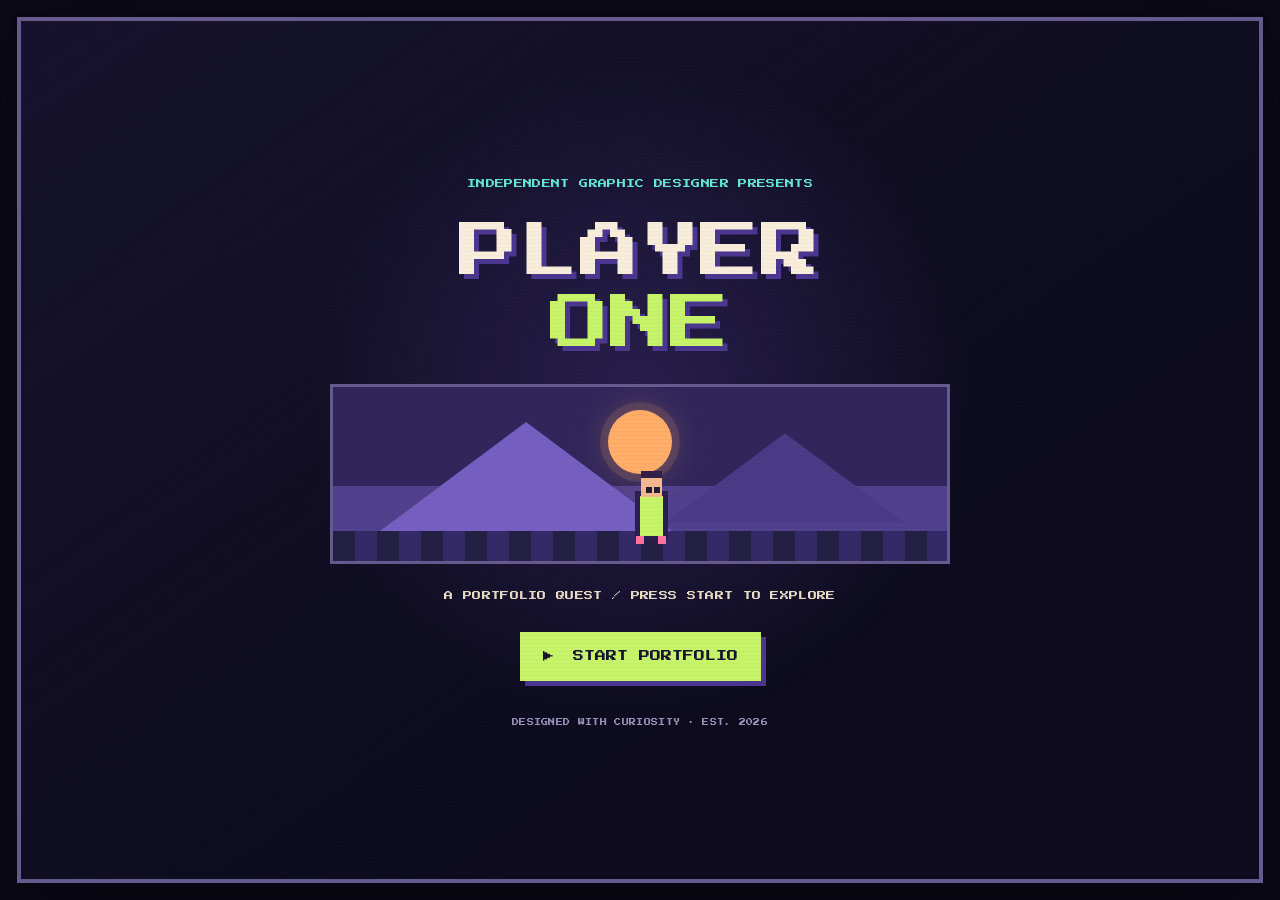
==== index.html @ f364c27c "Add files via upload" ====
<!DOCTYPE html>
<html lang="en">
<head>
  <meta charset="UTF-8">
  <meta name="viewport" content="width=device-width, initial-scale=1.0">
  <meta name="description" content="A graphic design portfolio presented as a playful retro desktop and game library.">
  <meta name="theme-color" content="#17132e">
  <title>PLAYER ONE — Graphic Design Portfolio</title>
  <link rel="preconnect" href="https://fonts.googleapis.com">
  <link rel="preconnect" href="https://fonts.gstatic.com" crossorigin>
  <link href="https://fonts.googleapis.com/css2?family=Press+Start+2P&family=VT323&display=swap" rel="stylesheet">
  <link rel="stylesheet" href="styles.css">
  <script src="projects.js" defer></script>
  <script src="app.js" defer></script>
</head>
<body>
  <div class="scanlines" aria-hidden="true"></div>
  <main class="screen-frame">
    <section class="boot-screen" id="bootScreen" aria-label="Portfolio welcome screen">
      <div class="boot-panel">
        <p class="boot-kicker">INDEPENDENT GRAPHIC DESIGNER PRESENTS</p>
        <div class="boot-logo" aria-label="Player One">PLAYER<span>ONE</span></div>
        <div class="boot-pixel-art" aria-hidden="true">
          <div class="pixel-sun"></div><div class="pixel-mountain mountain-one"></div>
          <div class="pixel-mountain mountain-two"></div><div class="pixel-ground"></div>
          <div class="pixel-character"><i></i><b></b></div>
        </div>
        <p class="boot-message">A PORTFOLIO QUEST / PRESS START TO EXPLORE</p>
        <button class="start-button" id="startButton" type="button"><span>▶</span> START PORTFOLIO</button>
        <p class="boot-footer">DESIGNED WITH CURIOSITY · EST. 2026</p>
      </div>
    </section>

    <section class="desktop hidden" id="desktop" aria-label="Interactive portfolio desktop">
      <header class="topbar">
        <div class="topbar-brand"><span class="brand-pixel">▣</span> PIXEL DESKTOP <span class="version">v1.0</span></div>
        <div class="topbar-center">GRAPHIC DESIGNER / PORTUGAL</div>
        <div class="topbar-right"><span class="online-dot"></span> SYSTEM ONLINE <span id="topClock">00:00</span></div>
      </header>

      <div class="desktop-wallpaper">
        <div class="wallpaper-grid" aria-hidden="true"></div>
        <div class="wallpaper-orbit orbit-one" aria-hidden="true"></div>
        <div class="wallpaper-orbit orbit-two" aria-hidden="true"></div>
        <div class="desktop-note">
          <span class="note-label">WELCOME, PLAYER 01</span>
          <strong>Make something<br>worth looking at.</strong>
          <small>CLICK AN ICON TO OPEN A FOLDER</small>
        </div>

        <div class="desktop-icons" aria-label="Desktop shortcuts">
          <button class="desktop-icon" data-open="projects" type="button">
            <span class="desktop-icon-art folder-art"><i></i></span><span>MY PROJECTS</span>
          </button>
          <button class="desktop-icon" data-open="about" type="button">
            <span class="desktop-icon-art avatar-art"><i>01</i></span><span>ABOUT ME</span>
          </button>
          <button class="desktop-icon" data-open="skills" type="button">
            <span class="desktop-icon-art inventory-art"><i>✦</i></span><span>SKILL TREE</span>
          </button>
          <button class="desktop-icon" data-open="contact" type="button">
            <span class="desktop-icon-art mail-art"><i>✉</i></span><span>CONTACT.EXE</span>
          </button>
          <button class="desktop-icon recycle-icon" data-open="credits" type="button">
            <span class="desktop-icon-art recycle-art"><i>↻</i></span><span>READ_ME.TXT</span>
          </button>
        </div>

        <div class="window-layer" id="windowLayer" aria-live="polite"></div>

        <aside class="desktop-hint"><span class="hint-key">TIP</span> OPEN A FOLDER OR GAME TO EXPLORE THE PORTFOLIO</aside>
      </div>

      <footer class="taskbar">
        <button class="start-menu-button" id="startMenuButton" type="button"><span class="start-glyph">▦</span> START</button>
        <div class="taskbar-apps" id="taskbarApps" aria-label="Open windows"></div>
        <div class="taskbar-tray"><span class="tray-signal">▮▮▮</span><span id="taskClock">00:00</span></div>
      </footer>

      <div class="start-menu hidden" id="startMenu">
        <div class="start-menu-head"><span class="mini-start-glyph">▦</span><div><strong>PLAYER ONE</strong><small>PORTFOLIO SYSTEM</small></div></div>
        <button data-open="projects" type="button"><span>▣</span> PROJECT LIBRARY</button>
        <button data-open="about" type="button"><span>◉</span> ABOUT THE PLAYER</button>
        <button data-open="skills" type="button"><span>✦</span> SKILL TREE</button>
        <button data-open="contact" type="button"><span>✉</span> SEND A MESSAGE</button>
        <div class="start-menu-foot">PIXEL DESKTOP / BUILD 1996–2026</div>
      </div>
    </section>
  </main>
</body>
</html>
---- styles.css ----
/* PIXEL DESKTOP — edit the palette here to customise the whole site */
:root {
  --night: #17132e;
  --night-2: #211c43;
  --panel: #f7edda;
  --panel-2: #e8dcc4;
  --ink: #211d35;
  --purple: #7c5ce0;
  --purple-dark: #4b378f;
  --cyan: #65e6d3;
  --lime: #c6f36a;
  --pink: #ff729e;
  --orange: #ffad68;
  --line: #30294f;
  --pixel: "Press Start 2P", "Courier New", monospace;
  --terminal: "VT323", "Courier New", monospace;
}
* { box-sizing: border-box; }
html, body { min-height: 100%; margin: 0; }
body {
  background: #0c0a18; color: var(--panel); font-family: var(--terminal);
  overflow: hidden; letter-spacing: .02em;
}
button, a { font: inherit; }
button { cursor: pointer; }
.hidden { display: none !important; }
.scanlines {
  pointer-events: none; position: fixed; inset: 0; z-index: 1000; opacity: .12;
  background: repeating-linear-gradient(to bottom, transparent 0 3px, rgba(0,0,0,.28) 4px);
}
.screen-frame {
  width: min(1500px, calc(100vw - 34px)); height: min(900px, calc(100vh - 34px));
  min-height: 560px; margin: 17px auto; border: 4px solid #665b8e;
  box-shadow: 0 0 0 4px #090714, 0 22px 80px rgba(0,0,0,.55);
  position: relative; overflow: hidden; background: var(--night);
}
.boot-screen {
  position: absolute; inset: 0; z-index: 30; display: grid; place-items: center;
  background:
    radial-gradient(circle at 50% 43%, rgba(124,92,224,.22), transparent 42%),
    linear-gradient(145deg, #17132e, #0d0b1d 70%);
  padding: 24px;
}
.boot-panel { width: min(620px, 100%); text-align: center; }
.boot-kicker, .boot-message, .boot-footer, .topbar, .note-label, .desktop-note small,
.desktop-icon > span:last-child, .desktop-hint, .taskbar, .start-menu, .window-title,
.window-status, .section-kicker, .game-label, .project-meta, .case-label, .case-footer,
.about-stat-label, .skill-tag, .contact-details, .button-pixel, .empty-media-label {
  font-family: var(--pixel);
}
.boot-kicker { color: var(--cyan); font-size: 9px; line-height: 1.8; letter-spacing: .04em; }
.boot-logo { font-family: var(--pixel); font-size: clamp(29px, 6vw, 60px); line-height: 1.2; color: var(--panel); text-shadow: 5px 5px 0 var(--purple-dark); margin: 24px 0 18px; }
.boot-logo span { color: var(--lime); display: block; }
.boot-pixel-art { height: 180px; position: relative; overflow: hidden; border: 3px solid #665b8e; background: linear-gradient(#30265b 0 57%, #51418d 57% 100%); margin: 24px 0; image-rendering: pixelated; }
.pixel-sun { position: absolute; width: 64px; height: 64px; background: var(--orange); border-radius: 50%; left: calc(50% - 32px); top: 23px; box-shadow: 0 0 0 8px rgba(255,173,104,.13), 0 0 35px rgba(255,173,104,.3); }
.pixel-mountain { position: absolute; bottom: 27px; width: 0; height: 0; border-left: 150px solid transparent; border-right: 150px solid transparent; border-bottom: 112px solid #7560c2; }
.mountain-one { left: 7%; }.mountain-two { right: 2%; border-bottom-color: #493b85; transform: scale(.8); }
.pixel-ground { position: absolute; bottom: 0; height: 30px; width: 100%; background: repeating-linear-gradient(90deg,#242044 0 22px,#342a68 22px 44px); }
.pixel-character { position: absolute; bottom: 25px; left: 50%; width: 23px; height: 40px; background: var(--lime); box-shadow: 0 0 0 5px #29204e; }
.pixel-character:before { content:""; position:absolute; width:21px;height:19px;top:-18px;left:1px;background:#f4b78e; box-shadow: 0 -7px 0 #302044; }
.pixel-character i { position:absolute; width:8px;height:8px;left:-4px;bottom:-8px;background:#ff729e;box-shadow:22px 0 #ff729e; }
.pixel-character b { position:absolute; width:6px;height:6px;left:6px;top:-9px;background:#211d35;box-shadow:8px 0 #211d35; }
.boot-message { font-size: 9px; line-height: 1.8; color: var(--panel-2); }
.start-button {
  margin: 19px 0 15px; border: 3px solid var(--lime); background: var(--lime); color: var(--night);
  padding: 16px 20px; font: 11px var(--pixel); box-shadow: 5px 5px 0 var(--purple-dark);
  transition: transform .12s, box-shadow .12s;
}
.start-button:hover { transform: translate(3px,3px); box-shadow: 2px 2px 0 var(--purple-dark); }
.start-button span { margin-right: 8px; }
.boot-footer { color: #9a91bb; font-size: 7px; margin-top: 23px; }

/* Desktop */
.desktop { position: absolute; inset: 0; display: flex; flex-direction: column; background: var(--night); }
.topbar {
  height: 37px; flex: 0 0 37px; display: flex; align-items: center; justify-content: space-between;
  gap: 14px; padding: 0 13px; background: var(--panel); color: var(--ink);
  border-bottom: 3px solid #c6b998; font-size: 8px; z-index: 3;
}
.topbar-brand { display:flex;align-items:center;gap:8px;white-space:nowrap; }
.brand-pixel { color: var(--purple); font-size: 14px; }
.version { color: #8d8069; }
.topbar-center { color: #796e5b; font-size: 7px; text-align:center; }
.topbar-right { display:flex;align-items:center;gap:9px;white-space:nowrap; }
.online-dot { width:7px;height:7px;background:#5caa58;box-shadow:0 0 0 3px #d9e8bd;border-radius:50%; }
.desktop-wallpaper {
  flex: 1; position: relative; overflow: hidden;
  background:
    radial-gradient(ellipse at 78% 20%, rgba(255,114,158,.18), transparent 25%),
    radial-gradient(ellipse at 73% 75%, rgba(101,230,211,.14), transparent 29%),
    linear-gradient(135deg, #24204d 0%, #17132e 55%, #17112a 100%);
}
.wallpaper-grid { position:absolute;inset:0;opacity:.15;background-image:linear-gradient(rgba(160,143,255,.25) 1px,transparent 1px),linear-gradient(90deg,rgba(160,143,255,.25) 1px,transparent 1px);background-size:38px 38px;mask-image:linear-gradient(to bottom,transparent,#000 40%,#000); }
.wallpaper-orbit { position:absolute;border:1px solid rgba(101,230,211,.17);border-radius:50%;transform:rotate(-28deg);pointer-events:none; }
.orbit-one { width:660px;height:260px;right:-150px;top:90px; }.orbit-two { width:840px;height:330px;right:-200px;top:50px;border-color:rgba(255,114,158,.14); }
.desktop-note { position:absolute;right:5%;top:8%;text-align:right;display:flex;flex-direction:column;align-items:flex-end;gap:13px;pointer-events:none; }
.note-label { color:var(--lime);font-size:8px;letter-spacing:.04em; }
.desktop-note strong { font:clamp(20px,3vw,37px)/1.23 var(--pixel);color:#fff6e6;text-shadow:4px 4px 0 #4b378f; }
.desktop-note small { color:#988dbd;font-size:7px; }
.desktop-icons { position:absolute;left:27px;top:28px;display:grid;grid-template-columns:100px 100px;gap:22px 18px;z-index:1; }
.desktop-icon { display:flex;flex-direction:column;align-items:center;gap:9px;width:100px;border:0;background:transparent;color:#fff4df;padding:7px 4px;text-shadow:2px 2px 0 #100d22; }
.desktop-icon:hover .desktop-icon-art, .desktop-icon:focus-visible .desktop-icon-art { transform:translateY(-4px);filter:brightness(1.2); }
.desktop-icon > span:last-child { font-size:7px;line-height:1.6;text-align:center; }
.desktop-icon-art { width:53px;height:46px;position:relative;display:grid;place-items:center;transition:transform .15s,filter .15s;filter:drop-shadow(3px 4px 0 rgba(0,0,0,.25)); }
.folder-art { background:var(--orange);clip-path:polygon(0 17%,39% 17%,48% 29%,100% 29%,100% 100%,0 100%);border:0; }
.folder-art:after { content:"";position:absolute;inset:14px 5px 5px;background:#ffd18f;clip-path:polygon(0 0,100% 0,90% 100%,0 100%); }
.avatar-art { border:4px solid var(--cyan);background:#3f3478;box-shadow:inset 0 0 0 4px #211d49; }
.avatar-art:before { content:"";position:absolute;width:17px;height:17px;top:4px;left:14px;background:#f2b58d;box-shadow:0 -6px 0 #17132e; }
.avatar-art:after { content:"";position:absolute;width:27px;height:12px;bottom:2px;left:9px;background:var(--pink); }
.avatar-art i { position:relative;z-index:2;font:7px var(--pixel);color:white;margin-top:33px;font-style:normal; }
.inventory-art { background:#5b4a9d;border:3px solid #a99af2;box-shadow:inset 0 0 0 3px #30255f; }
.inventory-art i { font:24px Arial;color:var(--lime);font-style:normal; }
.mail-art { background:#e9d9b8;border:3px solid #fff0d1;color:#3c315d; }
.mail-art i { font:30px Arial;font-style:normal; }
.recycle-art { border:3px dashed #8f83b4;border-radius:50%;color:#b9afd7; }
.recycle-art i { font:28px Arial;font-style:normal; }
.window-layer { position:absolute;inset:0;pointer-events:none;z-index:4; }
.app-window { pointer-events:auto;position:absolute;left:50%;top:50%;transform:translate(-50%,-50%);width:min(780px,calc(100% - 42px));max-height:calc(100% - 42px);display:flex;flex-direction:column;background:var(--panel);color:var(--ink);border:3px solid #fff7e8;box-shadow:8px 8px 0 rgba(0,0,0,.38),0 0 0 2px #6a5d8f; }
.app-window.small-window { width:min(560px,calc(100% - 42px)); }
.app-window.maximized { inset:10px;left:10px;top:10px;transform:none;width:auto;max-height:none; }
.window-titlebar { min-height:38px;padding:6px 9px;display:flex;align-items:center;justify-content:space-between;gap:10px;background:var(--purple);color:#fff;cursor:grab;border-bottom:3px solid var(--purple-dark);user-select:none; }
.window-titlebar:active { cursor:grabbing; }
.window-title { font-size:8px;line-height:1.5;overflow:hidden;text-overflow:ellipsis;white-space:nowrap; }
.window-controls { display:flex;gap:5px;flex-shrink:0; }
.window-controls button { width:23px;height:21px;border:2px solid #fff0de;background:#e9d9b8;color:#2c244d;font:13px var(--pixel);line-height:1;padding:0;box-shadow:2px 2px 0 var(--purple-dark); }
.window-controls button:hover { background:var(--lime); }
.window-content { padding:22px;overflow:auto;overscroll-behavior:contain; }
.window-status { display:flex;justify-content:space-between;gap:10px;padding:7px 10px;background:var(--panel-2);border-top:2px solid #c9bda5;color:#786d59;font-size:6px; }
.window-status span:last-child { text-align:right; }
.taskbar { height:45px;flex:0 0 45px;background:#d8cbb2;color:var(--ink);border-top:3px solid #fff1d7;display:flex;align-items:center;gap:9px;padding:5px 8px;z-index:6;font-size:7px; }
.start-menu-button { height:30px;padding:0 11px;border:2px solid #fff6e7;background:var(--purple);color:#fff;font:8px var(--pixel);box-shadow:2px 2px 0 #6b5a92; }
.start-menu-button:hover { background:var(--purple-dark); }
.start-glyph { font-size:13px;margin-right:5px;vertical-align:-1px; }
.taskbar-apps { display:flex;align-items:center;gap:5px;flex:1;overflow-x:auto; }
.taskbar-app { max-width:160px;overflow:hidden;text-overflow:ellipsis;white-space:nowrap;height:29px;padding:0 9px;border:2px solid #b6a98e;background:#eee3ce;color:#41395c;font:7px var(--pixel); }
.taskbar-app.active { background:#fff8e9;border-color:#7c6ca2;box-shadow:inset 1px 1px #fff; }
.taskbar-tray { display:flex;gap:10px;align-items:center;padding:0 8px;white-space:nowrap;border-left:2px solid #b6a98e;height:28px; }
.tray-signal { color:#6a5b91;letter-spacing:-2px; }
.start-menu { position:absolute;z-index:10;bottom:48px;left:8px;width:265px;background:var(--panel);color:var(--ink);border:3px solid #fff6e7;box-shadow:6px 6px 0 rgba(0,0,0,.35);padding:10px;font-size:7px; }
.start-menu-head { display:flex;gap:10px;align-items:center;padding:10px;background:var(--night-2);color:white;margin-bottom:8px; }
.mini-start-glyph { color:var(--lime);font-size:23px; }
.start-menu-head strong,.start-menu-head small { display:block;font:8px var(--pixel);line-height:1.8; }
.start-menu-head small { font-size:6px;color:#bcb2dc; }
.start-menu button { display:block;width:100%;text-align:left;padding:10px;border:0;background:transparent;color:var(--ink);font:7px var(--pixel); }
.start-menu button span { display:inline-block;width:25px;color:var(--purple);font-size:13px; }
.start-menu button:hover { background:#e6dcc8; }
.start-menu-foot { border-top:1px solid #c8bda5;margin-top:8px;padding:10px 3px 2px;color:#8b806a;font-size:6px; }
.desktop-hint { position:absolute;bottom:15px;right:20px;color:#a29aba;font-size:6px;z-index:1; }
.hint-key { display:inline-block;background:var(--lime);color:var(--night);padding:5px;margin-right:6px; }

/* Project library / game selection */
.section-kicker { font-size:7px;color:#7b6a9d;letter-spacing:.08em;margin:0 0 12px; }
.window-heading { display:flex;align-items:end;justify-content:space-between;gap:20px;margin-bottom:19px; }
.window-heading h2 { font:clamp(18px,3vw,27px)/1.3 var(--pixel);letter-spacing:-.06em;margin:0;color:#292143; }
.window-heading p { max-width:230px;font:20px/1.05 var(--terminal);color:#796e5d;margin:0;text-align:right; }
.library-toolbar { display:flex;align-items:center;justify-content:space-between;gap:12px;background:#e8dec9;border:2px solid #cbbfa7;padding:8px 10px;margin-bottom:16px;font:7px var(--pixel);color:#6b5f4d; }
.library-toolbar strong { color:#48366f; }
.game-grid { display:grid;grid-template-columns:repeat(2,minmax(0,1fr));gap:15px; }
.game-card { min-width:0;background:#fff8e9;border:2px solid #c7baa0;box-shadow:3px 3px 0 #c5b89e;padding:8px;text-align:left;color:var(--ink);transition:transform .13s,box-shadow .13s; }
.game-card:hover,.game-card:focus-visible { transform:translate(-2px,-2px);box-shadow:5px 5px 0 #a99abf;border-color:var(--purple); }
.game-cover { height:150px;position:relative;overflow:hidden;display:flex;align-items:center;justify-content:center;border:2px solid rgba(33,29,53,.2);image-rendering:pixelated; }
.game-cover:after { content:"";position:absolute;inset:0;background:repeating-linear-gradient(to bottom,transparent 0 5px,rgba(0,0,0,.08) 6px);pointer-events:none; }
.cover-halloween { background:linear-gradient(155deg,#32265b,#693f91 60%,#f28b64);color:#ffe3a7; }
.cover-halloween .cover-title { font:clamp(15px,2.5vw,25px)/1.3 var(--pixel);text-align:center;text-shadow:3px 3px #2b1c4b;z-index:1; }
.cover-halloween .cover-orb { position:absolute;width:95px;height:95px;border-radius:50%;background:#ffbf71;right:12%;top:13%;box-shadow:0 0 0 10px rgba(255,191,113,.15); }
.cover-halloween .cover-ghost { position:absolute;bottom:0;left:12%;width:51px;height:70px;background:#fff4db;border-radius:28px 28px 6px 6px;box-shadow:inset -9px 0 #d4c1e1; }
.cover-halloween .cover-ghost:before { content:"••";position:absolute;top:28px;left:12px;color:#30244c;letter-spacing:5px;font:12px Arial; }
.cover-christmas { background:linear-gradient(135deg,#704237,#2c5949);color:#f9e8c9; }
.cover-christmas .cover-title { font:clamp(14px,2vw,22px)/1.4 var(--pixel);text-align:center;z-index:1;text-shadow:3px 3px #2e211d; }
.cover-christmas .cover-tree { position:absolute;bottom:-16px;right:12%;width:0;height:0;border-left:48px solid transparent;border-right:48px solid transparent;border-bottom:125px solid #174f40;filter:drop-shadow(5px 5px 0 #2b211d); }
.cover-christmas .cover-star { position:absolute;right:calc(12% + 37px);top:21px;color:#f4cf83;font:28px Arial; }
.cover-campaign { background:linear-gradient(125deg,#b7ecdc,#7a82d9 60%,#ffb07a);color:#1c294a; }
.cover-campaign .cover-title { font:clamp(16px,3vw,29px)/.95 var(--pixel);text-align:center;z-index:1;transform:rotate(-5deg);text-shadow:3px 3px rgba(255,255,255,.65); }
.cover-campaign .cover-shape { position:absolute;width:145px;height:145px;border:17px solid #f7edda;border-radius:50%;left:-35px;bottom:-65px; }
.cover-identity { background:linear-gradient(135deg,#1e2237,#56518d);color:#c6f36a; }
.cover-identity .cover-title { font:clamp(35px,6vw,64px)/.9 var(--pixel);z-index:1;text-align:center;letter-spacing:-.12em; }
.cover-identity .cover-grid { position:absolute;inset:15px;border:1px solid rgba(255,255,255,.23);background:linear-gradient(90deg,transparent 49%,rgba(255,255,255,.13) 50%,transparent 51%),linear-gradient(transparent 49%,rgba(255,255,255,.13) 50%,transparent 51%);background-size:28px 28px; }
.game-label { position:absolute;z-index:2;top:8px;left:8px;background:#fff4dd;color:#3a3154;padding:5px 6px;font-size:6px; }
.game-meta { display:flex;justify-content:space-between;gap:8px;padding:9px 2px 3px;align-items:start; }
.game-meta strong { display:block;font:8px/1.7 var(--pixel); }
.game-meta small { display:block;color:#827764;font:17px/1 var(--terminal);margin-top:3px; }
.game-level { color:#8a78b4;font:7px var(--pixel);white-space:nowrap; }
.library-footer { margin-top:15px;border-top:1px solid #d2c5ab;padding-top:10px;display:flex;justify-content:space-between;color:#857963;font:6px var(--pixel); }

/* Case studies */
.case-top { display:grid;grid-template-columns:1.05fr .95fr;gap:18px;margin-bottom:18px; }
.case-cover { min-height:215px;position:relative;display:grid;place-items:center;overflow:hidden;border:2px solid rgba(40,30,70,.3); }
.case-cover img { width:100%;height:100%;object-fit:cover;position:absolute;inset:0; }
.case-cover .case-cover-art { position:relative;z-index:1;font:clamp(17px,3vw,29px)/1.3 var(--pixel);text-align:center;color:var(--panel);text-shadow:3px 3px rgba(0,0,0,.35);padding:20px; }
.case-summary { display:flex;flex-direction:column;justify-content:space-between;gap:16px; }
.case-summary h2 { font:clamp(15px,2.2vw,22px)/1.45 var(--pixel);margin:0;color:#30264d; }
.case-summary p { font:21px/1.15 var(--terminal);margin:0;color:#776c5b; }
.case-facts { display:grid;grid-template-columns:1fr 1fr;gap:10px; }
.case-fact { border-top:2px solid #c9bda5;padding-top:7px; }
.case-label { color:#8c7e67;font-size:6px;display:block;margin-bottom:5px; }
.case-fact strong { font:18px var(--terminal); }
.case-copy-grid { display:grid;grid-template-columns:repeat(2,minmax(0,1fr));gap:14px;margin-top:14px; }
.case-copy { background:#eee4d1;padding:13px;border:1px solid #d8ccb4; }
.case-copy h3 { font:7px var(--pixel);margin:0 0 9px;color:#594779; }
.case-copy p { font:19px/1.16 var(--terminal);margin:0;color:#554e43; }
.case-gallery { margin-top:17px; }
.case-gallery-head { display:flex;align-items:center;justify-content:space-between;margin-bottom:9px; }
.case-gallery-head h3 { font:7px var(--pixel);margin:0;color:#594779; }
.case-gallery-head span { font:6px var(--pixel);color:#9b8c72; }
.gallery-grid { display:grid;grid-template-columns:repeat(2,minmax(0,1fr));gap:10px; }
.gallery-item { min-height:130px;background:#ded4c0;border:2px dashed #b7a98e;display:grid;place-items:center;position:relative;overflow:hidden; }
.gallery-item img { width:100%;height:100%;max-height:260px;object-fit:cover;position:absolute;inset:0; }
.empty-media { text-align:center;padding:16px;color:#80745f; }
.empty-media-icon { font-size:25px;display:block;color:#8b76b5;margin-bottom:8px; }
.empty-media-label { display:block;font-size:6px;line-height:1.8; }
.empty-media small { display:block;font:16px var(--terminal);margin-top:4px; }
.case-footer { display:flex;justify-content:space-between;gap:10px;margin-top:15px;padding-top:9px;border-top:1px solid #d4c8b1;color:#8b7d67;font-size:6px; }
.palette-row { display:flex;gap:6px;margin-top:8px; }
.palette-chip { width:22px;height:22px;border:1px solid rgba(0,0,0,.18); }

/* About, skills, contact */
.about-layout { display:grid;grid-template-columns:1fr 1fr;gap:20px; }
.about-avatar { min-height:230px;display:grid;place-items:center;background:linear-gradient(140deg,#302757,#7962be);border:3px solid #b2a4d7;position:relative;overflow:hidden; }
.avatar-pixel { width:85px;height:110px;background:var(--lime);position:relative;box-shadow:9px 9px 0 #2b204e; }
.avatar-pixel:before { content:"";position:absolute;width:67px;height:57px;top:-54px;left:9px;background:#f1b58f;box-shadow:0 -12px 0 #201831; }
.avatar-pixel:after { content:"";position:absolute;width:25px;height:9px;top:-30px;left:20px;background:#211d35;box-shadow:23px 0 #211d35; }
.about-text h2 { font:14px/1.7 var(--pixel);margin:0 0 10px; }
.about-text p { font:21px/1.15 var(--terminal);color:#6e6353;margin:0 0 12px; }
.about-stats { display:grid;grid-template-columns:repeat(3,1fr);gap:8px;margin-top:16px; }
.about-stat { background:#e9dfcc;padding:10px;text-align:center; }
.about-stat strong { display:block;font:15px var(--pixel);color:var(--purple-dark); }
.about-stat-label { display:block;color:#857963;font-size:5px;line-height:1.7;margin-top:7px; }
.skill-groups { display:grid;grid-template-columns:1fr 1fr;gap:12px; }
.skill-group { border:2px solid #d1c4ab;background:#fff8e9;padding:12px; }
.skill-group h3 { font:7px var(--pixel);margin:0 0 12px;color:#5e4b83; }
.skill-list { display:flex;flex-wrap:wrap;gap:7px; }
.skill-tag { font-size:6px;line-height:1.7;background:#e9e0d0;border:1px solid #d5c8b1;padding:7px; }
.skill-bars { margin-top:10px;display:grid;gap:9px; }
.skill-bar-row { display:grid;grid-template-columns:90px 1fr;gap:9px;align-items:center;font:17px var(--terminal); }
.skill-bar { height:9px;background:#ddd1ba;border:1px solid #c4b69c; }
.skill-bar i { display:block;height:100%;background:var(--purple); }
.contact-panel { display:grid;grid-template-columns:1fr 1fr;gap:18px; }
.contact-big { background:var(--night-2);color:#fff1d9;padding:20px;display:flex;flex-direction:column;justify-content:space-between;min-height:220px; }
.contact-big h2 { font:clamp(17px,3vw,27px)/1.5 var(--pixel);margin:22px 0; }
.contact-big p { color:#bcb0d9;font:20px var(--terminal);margin:0; }
.contact-details { display:grid;gap:10px;font-size:7px; }
.contact-details a,.contact-details span { display:block;padding:12px;border:2px solid #d0c2a8;background:#fff8e9;color:#33294d;text-decoration:none;overflow-wrap:anywhere; }
.contact-details a:hover { background:var(--lime); }
.readme-copy { font:21px/1.2 var(--terminal);color:#625849; }
.readme-copy h2 { font:11px/1.7 var(--pixel);color:#34284e; }
.readme-copy li { margin:7px 0; }
.button-pixel { border:2px solid var(--purple-dark);background:var(--purple);color:white;padding:10px;font-size:7px;box-shadow:3px 3px 0 #b7a98e; }
.button-pixel:hover { background:var(--purple-dark); }
.empty-project-note { font:18px var(--terminal);color:#8c7d66;text-align:center;padding:20px; }

@media (max-width:760px) {
  .screen-frame { width:100vw;height:100dvh;min-height:500px;margin:0;border-width:0;box-shadow:none; }
  .topbar { height:34px;flex-basis:34px;padding:0 8px;font-size:6px; }
  .topbar-center { display:none; }
  .topbar-right { gap:6px; }
  .desktop-icons { left:10px;top:20px;grid-template-columns:78px 78px;gap:15px 8px; }
  .desktop-icon { width:78px; }.desktop-icon > span:last-child {font-size:6px;}
  .desktop-note { right:6%;top:13%; }.desktop-note strong {font-size:18px;}
  .desktop-hint { left:10px;right:10px;bottom:9px;text-align:center;font-size:5px; }
  .taskbar { height:42px;flex-basis:42px;padding:4px;gap:5px; }
  .start-menu-button { padding:0 7px;font-size:6px; }.taskbar-app { max-width:100px;font-size:6px;padding:0 5px; }
  .taskbar-tray { padding:0 5px;gap:5px;font-size:6px; }
  .app-window { width:calc(100% - 18px);max-height:calc(100% - 18px); }
  .app-window.maximized { inset:6px; }
  .window-content { padding:13px; }
  .window-heading { align-items:start;flex-direction:column;gap:7px; }
  .window-heading p { text-align:left; }
  .game-grid { gap:9px; }
  .game-cover { height:112px; }
  .game-meta strong { font-size:6px; }
  .game-meta small { font-size:15px; }
  .case-top,.about-layout,.contact-panel { grid-template-columns:1fr; }
  .case-cover { min-height:160px; }
  .case-copy-grid,.gallery-grid { grid-template-columns:1fr 1fr; }
  .case-facts { grid-template-columns:1fr 1fr; }
  .about-avatar { min-height:150px; }
}
@media (max-width:390px) {
  .game-grid { grid-template-columns:1fr; }
  .game-cover { height:135px; }
  .case-copy-grid { grid-template-columns:1fr; }
  .topbar-brand { font-size:6px; }
}
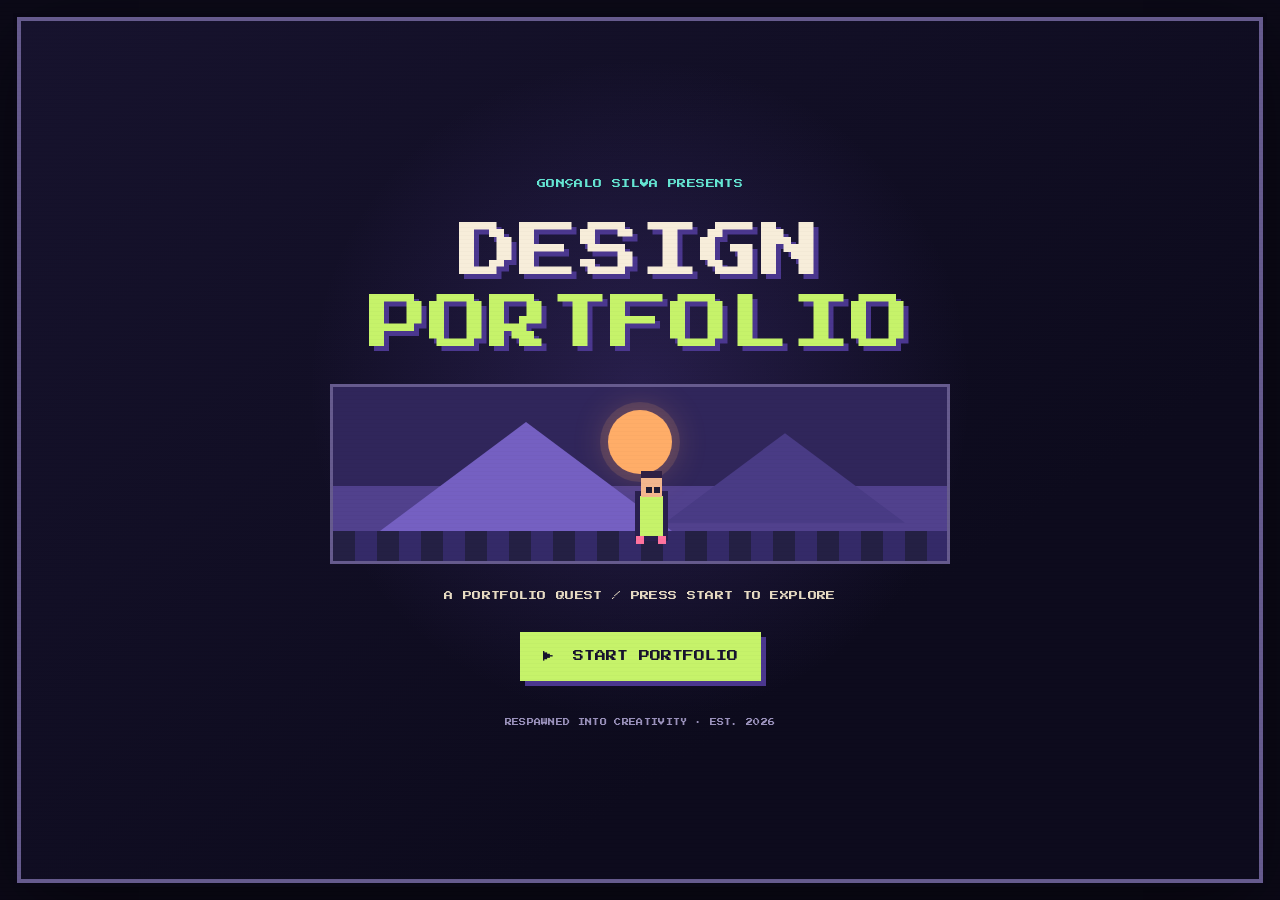
==== commit 4a37b9bb: "Update index.html" ====
--- a/index.html
+++ b/index.html
@@ -5,7 +5,7 @@
   <meta name="viewport" content="width=device-width, initial-scale=1.0">
   <meta name="description" content="A graphic design portfolio presented as a playful retro desktop and game library.">
   <meta name="theme-color" content="#17132e">
-  <title>PLAYER ONE — Graphic Design Portfolio</title>
+  <title>RETRO RECAP — A creative graphic design portfolio</title>
   <link rel="preconnect" href="https://fonts.googleapis.com">
   <link rel="preconnect" href="https://fonts.gstatic.com" crossorigin>
   <link href="https://fonts.googleapis.com/css2?family=Press+Start+2P&family=VT323&display=swap" rel="stylesheet">
@@ -18,8 +18,8 @@
   <main class="screen-frame">
     <section class="boot-screen" id="bootScreen" aria-label="Portfolio welcome screen">
       <div class="boot-panel">
-        <p class="boot-kicker">INDEPENDENT GRAPHIC DESIGNER PRESENTS</p>
-        <div class="boot-logo" aria-label="Player One">PLAYER<span>ONE</span></div>
+        <p class="boot-kicker">GONÇALO SILVA PRESENTS</p>
+        <div class="boot-logo" aria-label="Player One">DESIGN<span>PORTFOLIO</span></div>
         <div class="boot-pixel-art" aria-hidden="true">
           <div class="pixel-sun"></div><div class="pixel-mountain mountain-one"></div>
           <div class="pixel-mountain mountain-two"></div><div class="pixel-ground"></div>
@@ -27,7 +27,7 @@
         </div>
         <p class="boot-message">A PORTFOLIO QUEST / PRESS START TO EXPLORE</p>
         <button class="start-button" id="startButton" type="button"><span>▶</span> START PORTFOLIO</button>
-        <p class="boot-footer">DESIGNED WITH CURIOSITY · EST. 2026</p>
+        <p class="boot-footer">RESPAWNED INTO CREATIVITY · EST. 2026</p>
       </div>
     </section>
 
@@ -43,9 +43,9 @@
         <div class="wallpaper-orbit orbit-one" aria-hidden="true"></div>
         <div class="wallpaper-orbit orbit-two" aria-hidden="true"></div>
         <div class="desktop-note">
-          <span class="note-label">WELCOME, PLAYER 01</span>
+          <span class="note-label">WELCOME STRANGER</span>
           <strong>Make something<br>worth looking at.</strong>
-          <small>CLICK AN ICON TO OPEN A FOLDER</small>
+          <small>CLICK ON AN ICON TO OPEN A FOLDER</small>
         </div>
 
         <div class="desktop-icons" aria-label="Desktop shortcuts">
@@ -68,18 +68,18 @@
 
         <div class="window-layer" id="windowLayer" aria-live="polite"></div>
 
-        <aside class="desktop-hint"><span class="hint-key">TIP</span> OPEN A FOLDER OR GAME TO EXPLORE THE PORTFOLIO</aside>
+        <aside class="desktop-hint"><span class="hint-key">TIP</span> OPEN A FOLDER OR APPLICATION TO EXPLORE THE PORTFOLIO</aside>
       </div>
 
       <footer class="taskbar">
-        <button class="start-menu-button" id="startMenuButton" type="button"><span class="start-glyph">▦</span> START</button>
+        <button class="start-menu-button" id="startMenuButton" type="button"><span class="start-glyph">▦</span>START</button>
         <div class="taskbar-apps" id="taskbarApps" aria-label="Open windows"></div>
         <div class="taskbar-tray"><span class="tray-signal">▮▮▮</span><span id="taskClock">00:00</span></div>
       </footer>
 
       <div class="start-menu hidden" id="startMenu">
-        <div class="start-menu-head"><span class="mini-start-glyph">▦</span><div><strong>PLAYER ONE</strong><small>PORTFOLIO SYSTEM</small></div></div>
-        <button data-open="projects" type="button"><span>▣</span> PROJECT LIBRARY</button>
+        <div class="start-menu-head"><span class="mini-start-glyph">▦</span><div><strong>STRANGER</strong><small>PORTFOLIO SYSTEM</small></div></div>
+        <button data-open="projects" type="button"><span>▣</span>PROJECT LIBRARY</button>
         <button data-open="about" type="button"><span>◉</span> ABOUT THE PLAYER</button>
         <button data-open="skills" type="button"><span>✦</span> SKILL TREE</button>
         <button data-open="contact" type="button"><span>✉</span> SEND A MESSAGE</button>
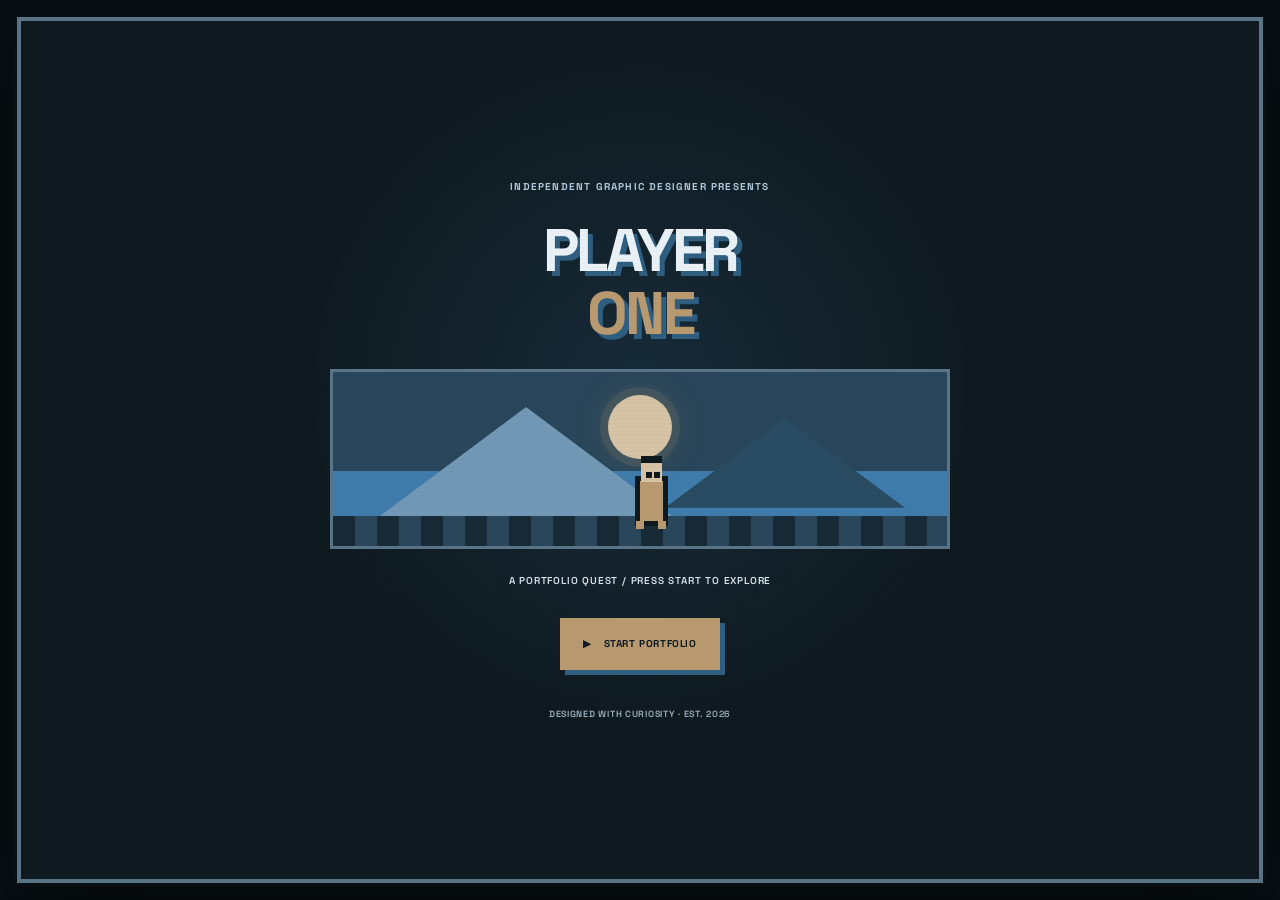
==== commit 6e973f53: "Add files via upload" ====
--- a/index.html
+++ b/index.html
@@ -5,10 +5,10 @@
   <meta name="viewport" content="width=device-width, initial-scale=1.0">
   <meta name="description" content="A graphic design portfolio presented as a playful retro desktop and game library.">
   <meta name="theme-color" content="#17132e">
-  <title>RETRO RECAP — A creative graphic design portfolio</title>
+  <title>PLAYER ONE — Graphic Design Portfolio</title>
   <link rel="preconnect" href="https://fonts.googleapis.com">
   <link rel="preconnect" href="https://fonts.gstatic.com" crossorigin>
-  <link href="https://fonts.googleapis.com/css2?family=Press+Start+2P&family=VT323&display=swap" rel="stylesheet">
+  <link href="https://fonts.googleapis.com/css2?family=Inter:wght@400;500;600;700;800&family=Space+Grotesk:wght@400;500;600;700&display=swap" rel="stylesheet">
   <link rel="stylesheet" href="styles.css">
   <script src="projects.js" defer></script>
   <script src="app.js" defer></script>
@@ -18,8 +18,8 @@
   <main class="screen-frame">
     <section class="boot-screen" id="bootScreen" aria-label="Portfolio welcome screen">
       <div class="boot-panel">
-        <p class="boot-kicker">GONÇALO SILVA PRESENTS</p>
-        <div class="boot-logo" aria-label="Player One">DESIGN<span>PORTFOLIO</span></div>
+        <p class="boot-kicker">INDEPENDENT GRAPHIC DESIGNER PRESENTS</p>
+        <div class="boot-logo" aria-label="Player One">PLAYER<span>ONE</span></div>
         <div class="boot-pixel-art" aria-hidden="true">
           <div class="pixel-sun"></div><div class="pixel-mountain mountain-one"></div>
           <div class="pixel-mountain mountain-two"></div><div class="pixel-ground"></div>
@@ -27,7 +27,7 @@
         </div>
         <p class="boot-message">A PORTFOLIO QUEST / PRESS START TO EXPLORE</p>
         <button class="start-button" id="startButton" type="button"><span>▶</span> START PORTFOLIO</button>
-        <p class="boot-footer">RESPAWNED INTO CREATIVITY · EST. 2026</p>
+        <p class="boot-footer">DESIGNED WITH CURIOSITY · EST. 2026</p>
       </div>
     </section>
 
@@ -43,9 +43,9 @@
         <div class="wallpaper-orbit orbit-one" aria-hidden="true"></div>
         <div class="wallpaper-orbit orbit-two" aria-hidden="true"></div>
         <div class="desktop-note">
-          <span class="note-label">WELCOME STRANGER</span>
+          <span class="note-label">WELCOME, PLAYER 01</span>
           <strong>Make something<br>worth looking at.</strong>
-          <small>CLICK ON AN ICON TO OPEN A FOLDER</small>
+          <small>CLICK AN ICON TO OPEN A FOLDER</small>
         </div>
 
         <div class="desktop-icons" aria-label="Desktop shortcuts">
@@ -68,18 +68,18 @@
 
         <div class="window-layer" id="windowLayer" aria-live="polite"></div>
 
-        <aside class="desktop-hint"><span class="hint-key">TIP</span> OPEN A FOLDER OR APPLICATION TO EXPLORE THE PORTFOLIO</aside>
+        <aside class="desktop-hint"><span class="hint-key">TIP</span> OPEN A FOLDER OR GAME TO EXPLORE THE PORTFOLIO</aside>
       </div>
 
       <footer class="taskbar">
-        <button class="start-menu-button" id="startMenuButton" type="button"><span class="start-glyph">▦</span>START</button>
+        <button class="start-menu-button" id="startMenuButton" type="button"><span class="start-glyph">▦</span> START</button>
         <div class="taskbar-apps" id="taskbarApps" aria-label="Open windows"></div>
         <div class="taskbar-tray"><span class="tray-signal">▮▮▮</span><span id="taskClock">00:00</span></div>
       </footer>
 
       <div class="start-menu hidden" id="startMenu">
-        <div class="start-menu-head"><span class="mini-start-glyph">▦</span><div><strong>STRANGER</strong><small>PORTFOLIO SYSTEM</small></div></div>
-        <button data-open="projects" type="button"><span>▣</span>PROJECT LIBRARY</button>
+        <div class="start-menu-head"><span class="mini-start-glyph">▦</span><div><strong>PLAYER ONE</strong><small>PORTFOLIO SYSTEM</small></div></div>
+        <button data-open="projects" type="button"><span>▣</span> PROJECT LIBRARY</button>
         <button data-open="about" type="button"><span>◉</span> ABOUT THE PLAYER</button>
         <button data-open="skills" type="button"><span>✦</span> SKILL TREE</button>
         <button data-open="contact" type="button"><span>✉</span> SEND A MESSAGE</button>
--- a/styles.css
+++ b/styles.css
@@ -1,24 +1,26 @@
 /* PIXEL DESKTOP — edit the palette here to customise the whole site */
 :root {
-  --night: #17132e;
-  --night-2: #211c43;
-  --panel: #f7edda;
-  --panel-2: #e8dcc4;
-  --ink: #211d35;
-  --purple: #7c5ce0;
-  --purple-dark: #4b378f;
-  --cyan: #65e6d3;
-  --lime: #c6f36a;
-  --pink: #ff729e;
-  --orange: #ffad68;
-  --line: #30294f;
-  --pixel: "Press Start 2P", "Courier New", monospace;
-  --terminal: "VT323", "Courier New", monospace;
+  --night: #0F1A20;
+  --night-2: #1A2B35;
+  --panel: #E9F1F7;
+  --panel-2: #D9E5ED;
+  --ink: #0F1A20;
+  --purple: #3F7CAC;
+  --purple-dark: #2E5E80;
+  --cyan: #AFC9DC;
+  --lime: #B99A70;
+  --pink: #B99A70;
+  --orange: #D6C3A5;
+  --line: #AFC2D0;
+  --gold: #B99A70;
+  --gold-light: #D6C3A5;
+  --pixel: "Space Grotesk", "Arial", sans-serif;
+  --terminal: "Inter", "Arial", sans-serif;
 }
 * { box-sizing: border-box; }
 html, body { min-height: 100%; margin: 0; }
 body {
-  background: #0c0a18; color: var(--panel); font-family: var(--terminal);
+  background: #080F13; color: var(--panel); font-family: var(--terminal);
   overflow: hidden; letter-spacing: .02em;
 }
 button, a { font: inherit; }
@@ -30,15 +32,15 @@
 }
 .screen-frame {
   width: min(1500px, calc(100vw - 34px)); height: min(900px, calc(100vh - 34px));
-  min-height: 560px; margin: 17px auto; border: 4px solid #665b8e;
-  box-shadow: 0 0 0 4px #090714, 0 22px 80px rgba(0,0,0,.55);
+  min-height: 560px; margin: 17px auto; border: 4px solid #587487;
+  box-shadow: 0 0 0 4px #080F13, 0 22px 80px rgba(0,0,0,.55);
   position: relative; overflow: hidden; background: var(--night);
 }
 .boot-screen {
   position: absolute; inset: 0; z-index: 30; display: grid; place-items: center;
   background:
-    radial-gradient(circle at 50% 43%, rgba(124,92,224,.22), transparent 42%),
-    linear-gradient(145deg, #17132e, #0d0b1d 70%);
+    radial-gradient(circle at 50% 43%, rgba(63,124,172,.18), transparent 42%),
+    linear-gradient(145deg, #0F1A20, #0F1A20 70%);
   padding: 24px;
 }
 .boot-panel { width: min(620px, 100%); text-align: center; }
@@ -51,15 +53,15 @@
 .boot-kicker { color: var(--cyan); font-size: 9px; line-height: 1.8; letter-spacing: .04em; }
 .boot-logo { font-family: var(--pixel); font-size: clamp(29px, 6vw, 60px); line-height: 1.2; color: var(--panel); text-shadow: 5px 5px 0 var(--purple-dark); margin: 24px 0 18px; }
 .boot-logo span { color: var(--lime); display: block; }
-.boot-pixel-art { height: 180px; position: relative; overflow: hidden; border: 3px solid #665b8e; background: linear-gradient(#30265b 0 57%, #51418d 57% 100%); margin: 24px 0; image-rendering: pixelated; }
-.pixel-sun { position: absolute; width: 64px; height: 64px; background: var(--orange); border-radius: 50%; left: calc(50% - 32px); top: 23px; box-shadow: 0 0 0 8px rgba(255,173,104,.13), 0 0 35px rgba(255,173,104,.3); }
-.pixel-mountain { position: absolute; bottom: 27px; width: 0; height: 0; border-left: 150px solid transparent; border-right: 150px solid transparent; border-bottom: 112px solid #7560c2; }
-.mountain-one { left: 7%; }.mountain-two { right: 2%; border-bottom-color: #493b85; transform: scale(.8); }
-.pixel-ground { position: absolute; bottom: 0; height: 30px; width: 100%; background: repeating-linear-gradient(90deg,#242044 0 22px,#342a68 22px 44px); }
-.pixel-character { position: absolute; bottom: 25px; left: 50%; width: 23px; height: 40px; background: var(--lime); box-shadow: 0 0 0 5px #29204e; }
-.pixel-character:before { content:""; position:absolute; width:21px;height:19px;top:-18px;left:1px;background:#f4b78e; box-shadow: 0 -7px 0 #302044; }
-.pixel-character i { position:absolute; width:8px;height:8px;left:-4px;bottom:-8px;background:#ff729e;box-shadow:22px 0 #ff729e; }
-.pixel-character b { position:absolute; width:6px;height:6px;left:6px;top:-9px;background:#211d35;box-shadow:8px 0 #211d35; }
+.boot-pixel-art { height: 180px; position: relative; overflow: hidden; border: 3px solid #587487; background: linear-gradient(#29465A 0 57%, #3F7CAC 57% 100%); margin: 24px 0; image-rendering: pixelated; }
+.pixel-sun { position: absolute; width: 64px; height: 64px; background: var(--orange); border-radius: 50%; left: calc(50% - 32px); top: 23px; box-shadow: 0 0 0 8px rgba(185,154,112,.13), 0 0 35px rgba(185,154,112,.22); }
+.pixel-mountain { position: absolute; bottom: 27px; width: 0; height: 0; border-left: 150px solid transparent; border-right: 150px solid transparent; border-bottom: 112px solid #7198B5; }
+.mountain-one { left: 7%; }.mountain-two { right: 2%; border-bottom-color: #294C63; transform: scale(.8); }
+.pixel-ground { position: absolute; bottom: 0; height: 30px; width: 100%; background: repeating-linear-gradient(90deg,#172A35 0 22px,#29465A 22px 44px); }
+.pixel-character { position: absolute; bottom: 25px; left: 50%; width: 23px; height: 40px; background: var(--lime); box-shadow: 0 0 0 5px #0F1A20; }
+.pixel-character:before { content:""; position:absolute; width:21px;height:19px;top:-18px;left:1px;background:#D6C3A5; box-shadow: 0 -7px 0 #0F1A20; }
+.pixel-character i { position:absolute; width:8px;height:8px;left:-4px;bottom:-8px;background:#B99A70;box-shadow:22px 0 #B99A70; }
+.pixel-character b { position:absolute; width:6px;height:6px;left:6px;top:-9px;background:#0F1A20;box-shadow:8px 0 #0F1A20; }
 .boot-message { font-size: 9px; line-height: 1.8; color: var(--panel-2); }
 .start-button {
   margin: 19px 0 15px; border: 3px solid var(--lime); background: var(--lime); color: var(--night);
@@ -68,185 +70,185 @@
 }
 .start-button:hover { transform: translate(3px,3px); box-shadow: 2px 2px 0 var(--purple-dark); }
 .start-button span { margin-right: 8px; }
-.boot-footer { color: #9a91bb; font-size: 7px; margin-top: 23px; }
+.boot-footer { color: #9CB2C1; font-size: 7px; margin-top: 23px; }
 
 /* Desktop */
 .desktop { position: absolute; inset: 0; display: flex; flex-direction: column; background: var(--night); }
 .topbar {
   height: 37px; flex: 0 0 37px; display: flex; align-items: center; justify-content: space-between;
   gap: 14px; padding: 0 13px; background: var(--panel); color: var(--ink);
-  border-bottom: 3px solid #c6b998; font-size: 8px; z-index: 3;
+  border-bottom: 3px solid #B8C9D4; font-size: 8px; z-index: 3;
 }
 .topbar-brand { display:flex;align-items:center;gap:8px;white-space:nowrap; }
 .brand-pixel { color: var(--purple); font-size: 14px; }
-.version { color: #8d8069; }
-.topbar-center { color: #796e5b; font-size: 7px; text-align:center; }
+.version { color: #607887; }
+.topbar-center { color: #607887; font-size: 7px; text-align:center; }
 .topbar-right { display:flex;align-items:center;gap:9px;white-space:nowrap; }
-.online-dot { width:7px;height:7px;background:#5caa58;box-shadow:0 0 0 3px #d9e8bd;border-radius:50%; }
+.online-dot { width:7px;height:7px;background:#3F7CAC;box-shadow:0 0 0 3px #D9E5ED;border-radius:50%; }
 .desktop-wallpaper {
   flex: 1; position: relative; overflow: hidden;
   background:
-    radial-gradient(ellipse at 78% 20%, rgba(255,114,158,.18), transparent 25%),
-    radial-gradient(ellipse at 73% 75%, rgba(101,230,211,.14), transparent 29%),
-    linear-gradient(135deg, #24204d 0%, #17132e 55%, #17112a 100%);
-}
-.wallpaper-grid { position:absolute;inset:0;opacity:.15;background-image:linear-gradient(rgba(160,143,255,.25) 1px,transparent 1px),linear-gradient(90deg,rgba(160,143,255,.25) 1px,transparent 1px);background-size:38px 38px;mask-image:linear-gradient(to bottom,transparent,#000 40%,#000); }
-.wallpaper-orbit { position:absolute;border:1px solid rgba(101,230,211,.17);border-radius:50%;transform:rotate(-28deg);pointer-events:none; }
-.orbit-one { width:660px;height:260px;right:-150px;top:90px; }.orbit-two { width:840px;height:330px;right:-200px;top:50px;border-color:rgba(255,114,158,.14); }
+    radial-gradient(ellipse at 78% 20%, rgba(185,154,112,.10), transparent 25%),
+    radial-gradient(ellipse at 73% 75%, rgba(63,124,172,.12), transparent 29%),
+    linear-gradient(135deg, #172A35 0%, #0F1A20 55%, #0F1A20 100%);
+}
+.wallpaper-grid { position:absolute;inset:0;opacity:.15;background-image:linear-gradient(rgba(175,201,220,.18) 1px,transparent 1px),linear-gradient(90deg,rgba(175,201,220,.18) 1px,transparent 1px);background-size:38px 38px;mask-image:linear-gradient(to bottom,transparent,#000 40%,#000); }
+.wallpaper-orbit { position:absolute;border:1px solid rgba(175,201,220,.14);border-radius:50%;transform:rotate(-28deg);pointer-events:none; }
+.orbit-one { width:660px;height:260px;right:-150px;top:90px; }.orbit-two { width:840px;height:330px;right:-200px;top:50px;border-color:rgba(185,154,112,.12); }
 .desktop-note { position:absolute;right:5%;top:8%;text-align:right;display:flex;flex-direction:column;align-items:flex-end;gap:13px;pointer-events:none; }
 .note-label { color:var(--lime);font-size:8px;letter-spacing:.04em; }
-.desktop-note strong { font:clamp(20px,3vw,37px)/1.23 var(--pixel);color:#fff6e6;text-shadow:4px 4px 0 #4b378f; }
-.desktop-note small { color:#988dbd;font-size:7px; }
+.desktop-note strong { font:clamp(20px,3vw,37px)/1.23 var(--pixel);color:#E9F1F7;text-shadow:4px 4px 0 #2E5E80; }
+.desktop-note small { color:#9CB2C1;font-size:7px; }
 .desktop-icons { position:absolute;left:27px;top:28px;display:grid;grid-template-columns:100px 100px;gap:22px 18px;z-index:1; }
-.desktop-icon { display:flex;flex-direction:column;align-items:center;gap:9px;width:100px;border:0;background:transparent;color:#fff4df;padding:7px 4px;text-shadow:2px 2px 0 #100d22; }
+.desktop-icon { display:flex;flex-direction:column;align-items:center;gap:9px;width:100px;border:0;background:transparent;color:#E9F1F7;padding:7px 4px;text-shadow:2px 2px 0 #080F13; }
 .desktop-icon:hover .desktop-icon-art, .desktop-icon:focus-visible .desktop-icon-art { transform:translateY(-4px);filter:brightness(1.2); }
 .desktop-icon > span:last-child { font-size:7px;line-height:1.6;text-align:center; }
 .desktop-icon-art { width:53px;height:46px;position:relative;display:grid;place-items:center;transition:transform .15s,filter .15s;filter:drop-shadow(3px 4px 0 rgba(0,0,0,.25)); }
 .folder-art { background:var(--orange);clip-path:polygon(0 17%,39% 17%,48% 29%,100% 29%,100% 100%,0 100%);border:0; }
-.folder-art:after { content:"";position:absolute;inset:14px 5px 5px;background:#ffd18f;clip-path:polygon(0 0,100% 0,90% 100%,0 100%); }
-.avatar-art { border:4px solid var(--cyan);background:#3f3478;box-shadow:inset 0 0 0 4px #211d49; }
-.avatar-art:before { content:"";position:absolute;width:17px;height:17px;top:4px;left:14px;background:#f2b58d;box-shadow:0 -6px 0 #17132e; }
+.folder-art:after { content:"";position:absolute;inset:14px 5px 5px;background:#D6C3A5;clip-path:polygon(0 0,100% 0,90% 100%,0 100%); }
+.avatar-art { border:4px solid var(--cyan);background:#29465A;box-shadow:inset 0 0 0 4px #172A35; }
+.avatar-art:before { content:"";position:absolute;width:17px;height:17px;top:4px;left:14px;background:#D6C3A5;box-shadow:0 -6px 0 #0F1A20; }
 .avatar-art:after { content:"";position:absolute;width:27px;height:12px;bottom:2px;left:9px;background:var(--pink); }
 .avatar-art i { position:relative;z-index:2;font:7px var(--pixel);color:white;margin-top:33px;font-style:normal; }
-.inventory-art { background:#5b4a9d;border:3px solid #a99af2;box-shadow:inset 0 0 0 3px #30255f; }
+.inventory-art { background:#3F7CAC;border:3px solid #AFC9DC;box-shadow:inset 0 0 0 3px #29465A; }
 .inventory-art i { font:24px Arial;color:var(--lime);font-style:normal; }
-.mail-art { background:#e9d9b8;border:3px solid #fff0d1;color:#3c315d; }
+.mail-art { background:#D9E5ED;border:3px solid #E9F1F7;color:#1A2B35; }
 .mail-art i { font:30px Arial;font-style:normal; }
-.recycle-art { border:3px dashed #8f83b4;border-radius:50%;color:#b9afd7; }
+.recycle-art { border:3px dashed #8EADBF;border-radius:50%;color:#D9E5ED; }
 .recycle-art i { font:28px Arial;font-style:normal; }
 .window-layer { position:absolute;inset:0;pointer-events:none;z-index:4; }
-.app-window { pointer-events:auto;position:absolute;left:50%;top:50%;transform:translate(-50%,-50%);width:min(780px,calc(100% - 42px));max-height:calc(100% - 42px);display:flex;flex-direction:column;background:var(--panel);color:var(--ink);border:3px solid #fff7e8;box-shadow:8px 8px 0 rgba(0,0,0,.38),0 0 0 2px #6a5d8f; }
+.app-window { pointer-events:auto;position:absolute;left:50%;top:50%;transform:translate(-50%,-50%);width:min(780px,calc(100% - 42px));max-height:calc(100% - 42px);display:flex;flex-direction:column;background:var(--panel);color:var(--ink);border:3px solid #FFFFFF;box-shadow:8px 8px 0 rgba(0,0,0,.38),0 0 0 2px #2E5E80; }
 .app-window.small-window { width:min(560px,calc(100% - 42px)); }
 .app-window.maximized { inset:10px;left:10px;top:10px;transform:none;width:auto;max-height:none; }
-.window-titlebar { min-height:38px;padding:6px 9px;display:flex;align-items:center;justify-content:space-between;gap:10px;background:var(--purple);color:#fff;cursor:grab;border-bottom:3px solid var(--purple-dark);user-select:none; }
+.window-titlebar { min-height:38px;padding:6px 9px;display:flex;align-items:center;justify-content:space-between;gap:10px;background:var(--purple);color:#FFFFFF;cursor:grab;border-bottom:3px solid var(--purple-dark);user-select:none; }
 .window-titlebar:active { cursor:grabbing; }
 .window-title { font-size:8px;line-height:1.5;overflow:hidden;text-overflow:ellipsis;white-space:nowrap; }
 .window-controls { display:flex;gap:5px;flex-shrink:0; }
-.window-controls button { width:23px;height:21px;border:2px solid #fff0de;background:#e9d9b8;color:#2c244d;font:13px var(--pixel);line-height:1;padding:0;box-shadow:2px 2px 0 var(--purple-dark); }
+.window-controls button { width:23px;height:21px;border:2px solid #E9F1F7;background:#D9E5ED;color:#0F1A20;font:13px var(--pixel);line-height:1;padding:0;box-shadow:2px 2px 0 var(--purple-dark); }
 .window-controls button:hover { background:var(--lime); }
 .window-content { padding:22px;overflow:auto;overscroll-behavior:contain; }
-.window-status { display:flex;justify-content:space-between;gap:10px;padding:7px 10px;background:var(--panel-2);border-top:2px solid #c9bda5;color:#786d59;font-size:6px; }
+.window-status { display:flex;justify-content:space-between;gap:10px;padding:7px 10px;background:var(--panel-2);border-top:2px solid #B8C9D4;color:#607887;font-size:6px; }
 .window-status span:last-child { text-align:right; }
-.taskbar { height:45px;flex:0 0 45px;background:#d8cbb2;color:var(--ink);border-top:3px solid #fff1d7;display:flex;align-items:center;gap:9px;padding:5px 8px;z-index:6;font-size:7px; }
-.start-menu-button { height:30px;padding:0 11px;border:2px solid #fff6e7;background:var(--purple);color:#fff;font:8px var(--pixel);box-shadow:2px 2px 0 #6b5a92; }
+.taskbar { height:45px;flex:0 0 45px;background:#D9E5ED;color:var(--ink);border-top:3px solid #E9F1F7;display:flex;align-items:center;gap:9px;padding:5px 8px;z-index:6;font-size:7px; }
+.start-menu-button { height:30px;padding:0 11px;border:2px solid #E9F1F7;background:var(--purple);color:#FFFFFF;font:8px var(--pixel);box-shadow:2px 2px 0 #2E5E80; }
 .start-menu-button:hover { background:var(--purple-dark); }
 .start-glyph { font-size:13px;margin-right:5px;vertical-align:-1px; }
 .taskbar-apps { display:flex;align-items:center;gap:5px;flex:1;overflow-x:auto; }
-.taskbar-app { max-width:160px;overflow:hidden;text-overflow:ellipsis;white-space:nowrap;height:29px;padding:0 9px;border:2px solid #b6a98e;background:#eee3ce;color:#41395c;font:7px var(--pixel); }
-.taskbar-app.active { background:#fff8e9;border-color:#7c6ca2;box-shadow:inset 1px 1px #fff; }
-.taskbar-tray { display:flex;gap:10px;align-items:center;padding:0 8px;white-space:nowrap;border-left:2px solid #b6a98e;height:28px; }
-.tray-signal { color:#6a5b91;letter-spacing:-2px; }
-.start-menu { position:absolute;z-index:10;bottom:48px;left:8px;width:265px;background:var(--panel);color:var(--ink);border:3px solid #fff6e7;box-shadow:6px 6px 0 rgba(0,0,0,.35);padding:10px;font-size:7px; }
+.taskbar-app { max-width:160px;overflow:hidden;text-overflow:ellipsis;white-space:nowrap;height:29px;padding:0 9px;border:2px solid #B8C9D4;background:#E9F1F7;color:#354C5A;font:7px var(--pixel); }
+.taskbar-app.active { background:#FFFFFF;border-color:#8EADBF;box-shadow:inset 1px 1px #FFFFFF; }
+.taskbar-tray { display:flex;gap:10px;align-items:center;padding:0 8px;white-space:nowrap;border-left:2px solid #B8C9D4;height:28px; }
+.tray-signal { color:#2E5E80;letter-spacing:-2px; }
+.start-menu { position:absolute;z-index:10;bottom:48px;left:8px;width:265px;background:var(--panel);color:var(--ink);border:3px solid #E9F1F7;box-shadow:6px 6px 0 rgba(0,0,0,.35);padding:10px;font-size:7px; }
 .start-menu-head { display:flex;gap:10px;align-items:center;padding:10px;background:var(--night-2);color:white;margin-bottom:8px; }
 .mini-start-glyph { color:var(--lime);font-size:23px; }
 .start-menu-head strong,.start-menu-head small { display:block;font:8px var(--pixel);line-height:1.8; }
-.start-menu-head small { font-size:6px;color:#bcb2dc; }
+.start-menu-head small { font-size:6px;color:#D9E5ED; }
 .start-menu button { display:block;width:100%;text-align:left;padding:10px;border:0;background:transparent;color:var(--ink);font:7px var(--pixel); }
 .start-menu button span { display:inline-block;width:25px;color:var(--purple);font-size:13px; }
-.start-menu button:hover { background:#e6dcc8; }
-.start-menu-foot { border-top:1px solid #c8bda5;margin-top:8px;padding:10px 3px 2px;color:#8b806a;font-size:6px; }
-.desktop-hint { position:absolute;bottom:15px;right:20px;color:#a29aba;font-size:6px;z-index:1; }
+.start-menu button:hover { background:#D9E5ED; }
+.start-menu-foot { border-top:1px solid #B8C9D4;margin-top:8px;padding:10px 3px 2px;color:#607887;font-size:6px; }
+.desktop-hint { position:absolute;bottom:15px;right:20px;color:#9CB2C1;font-size:6px;z-index:1; }
 .hint-key { display:inline-block;background:var(--lime);color:var(--night);padding:5px;margin-right:6px; }
 
 /* Project library / game selection */
-.section-kicker { font-size:7px;color:#7b6a9d;letter-spacing:.08em;margin:0 0 12px; }
+.section-kicker { font-size:7px;color:#607887;letter-spacing:.08em;margin:0 0 12px; }
 .window-heading { display:flex;align-items:end;justify-content:space-between;gap:20px;margin-bottom:19px; }
-.window-heading h2 { font:clamp(18px,3vw,27px)/1.3 var(--pixel);letter-spacing:-.06em;margin:0;color:#292143; }
-.window-heading p { max-width:230px;font:20px/1.05 var(--terminal);color:#796e5d;margin:0;text-align:right; }
-.library-toolbar { display:flex;align-items:center;justify-content:space-between;gap:12px;background:#e8dec9;border:2px solid #cbbfa7;padding:8px 10px;margin-bottom:16px;font:7px var(--pixel);color:#6b5f4d; }
-.library-toolbar strong { color:#48366f; }
+.window-heading h2 { font:clamp(18px,3vw,27px)/1.3 var(--pixel);letter-spacing:-.06em;margin:0;color:#0F1A20; }
+.window-heading p { max-width:230px;font:20px/1.05 var(--terminal);color:#607887;margin:0;text-align:right; }
+.library-toolbar { display:flex;align-items:center;justify-content:space-between;gap:12px;background:#D9E5ED;border:2px solid #B8C9D4;padding:8px 10px;margin-bottom:16px;font:7px var(--pixel);color:#607887; }
+.library-toolbar strong { color:#2E5E80; }
 .game-grid { display:grid;grid-template-columns:repeat(2,minmax(0,1fr));gap:15px; }
-.game-card { min-width:0;background:#fff8e9;border:2px solid #c7baa0;box-shadow:3px 3px 0 #c5b89e;padding:8px;text-align:left;color:var(--ink);transition:transform .13s,box-shadow .13s; }
-.game-card:hover,.game-card:focus-visible { transform:translate(-2px,-2px);box-shadow:5px 5px 0 #a99abf;border-color:var(--purple); }
-.game-cover { height:150px;position:relative;overflow:hidden;display:flex;align-items:center;justify-content:center;border:2px solid rgba(33,29,53,.2);image-rendering:pixelated; }
+.game-card { min-width:0;background:#FFFFFF;border:2px solid #B8C9D4;box-shadow:3px 3px 0 #B8C9D4;padding:8px;text-align:left;color:var(--ink);transition:transform .13s,box-shadow .13s; }
+.game-card:hover,.game-card:focus-visible { transform:translate(-2px,-2px);box-shadow:5px 5px 0 #AFC9DC;border-color:var(--purple); }
+.game-cover { height:150px;position:relative;overflow:hidden;display:flex;align-items:center;justify-content:center;border:2px solid rgba(15,26,32,.18);image-rendering:pixelated; }
 .game-cover:after { content:"";position:absolute;inset:0;background:repeating-linear-gradient(to bottom,transparent 0 5px,rgba(0,0,0,.08) 6px);pointer-events:none; }
-.cover-halloween { background:linear-gradient(155deg,#32265b,#693f91 60%,#f28b64);color:#ffe3a7; }
-.cover-halloween .cover-title { font:clamp(15px,2.5vw,25px)/1.3 var(--pixel);text-align:center;text-shadow:3px 3px #2b1c4b;z-index:1; }
-.cover-halloween .cover-orb { position:absolute;width:95px;height:95px;border-radius:50%;background:#ffbf71;right:12%;top:13%;box-shadow:0 0 0 10px rgba(255,191,113,.15); }
-.cover-halloween .cover-ghost { position:absolute;bottom:0;left:12%;width:51px;height:70px;background:#fff4db;border-radius:28px 28px 6px 6px;box-shadow:inset -9px 0 #d4c1e1; }
-.cover-halloween .cover-ghost:before { content:"••";position:absolute;top:28px;left:12px;color:#30244c;letter-spacing:5px;font:12px Arial; }
-.cover-christmas { background:linear-gradient(135deg,#704237,#2c5949);color:#f9e8c9; }
-.cover-christmas .cover-title { font:clamp(14px,2vw,22px)/1.4 var(--pixel);text-align:center;z-index:1;text-shadow:3px 3px #2e211d; }
-.cover-christmas .cover-tree { position:absolute;bottom:-16px;right:12%;width:0;height:0;border-left:48px solid transparent;border-right:48px solid transparent;border-bottom:125px solid #174f40;filter:drop-shadow(5px 5px 0 #2b211d); }
-.cover-christmas .cover-star { position:absolute;right:calc(12% + 37px);top:21px;color:#f4cf83;font:28px Arial; }
-.cover-campaign { background:linear-gradient(125deg,#b7ecdc,#7a82d9 60%,#ffb07a);color:#1c294a; }
+.cover-halloween { background:linear-gradient(155deg,#29465A,#3F7CAC 60%,#B99A70);color:#E9F1F7; }
+.cover-halloween .cover-title { font:clamp(15px,2.5vw,25px)/1.3 var(--pixel);text-align:center;text-shadow:3px 3px #0F1A20;z-index:1; }
+.cover-halloween .cover-orb { position:absolute;width:95px;height:95px;border-radius:50%;background:#B99A70;right:12%;top:13%;box-shadow:0 0 0 10px rgba(185,154,112,.13); }
+.cover-halloween .cover-ghost { position:absolute;bottom:0;left:12%;width:51px;height:70px;background:#E9F1F7;border-radius:28px 28px 6px 6px;box-shadow:inset -9px 0 #D9E5ED; }
+.cover-halloween .cover-ghost:before { content:"••";position:absolute;top:28px;left:12px;color:#0F1A20;letter-spacing:5px;font:12px Arial; }
+.cover-christmas { background:linear-gradient(135deg,#3F7CAC,#294C63);color:#E9F1F7; }
+.cover-christmas .cover-title { font:clamp(14px,2vw,22px)/1.4 var(--pixel);text-align:center;z-index:1;text-shadow:3px 3px #0F1A20; }
+.cover-christmas .cover-tree { position:absolute;bottom:-16px;right:12%;width:0;height:0;border-left:48px solid transparent;border-right:48px solid transparent;border-bottom:125px solid #294C63;filter:drop-shadow(5px 5px 0 #0F1A20); }
+.cover-christmas .cover-star { position:absolute;right:calc(12% + 37px);top:21px;color:#D6C3A5;font:28px Arial; }
+.cover-campaign { background:linear-gradient(125deg,#D9E5ED,#3F7CAC 60%,#B99A70);color:#1A2B35; }
 .cover-campaign .cover-title { font:clamp(16px,3vw,29px)/.95 var(--pixel);text-align:center;z-index:1;transform:rotate(-5deg);text-shadow:3px 3px rgba(255,255,255,.65); }
-.cover-campaign .cover-shape { position:absolute;width:145px;height:145px;border:17px solid #f7edda;border-radius:50%;left:-35px;bottom:-65px; }
-.cover-identity { background:linear-gradient(135deg,#1e2237,#56518d);color:#c6f36a; }
+.cover-campaign .cover-shape { position:absolute;width:145px;height:145px;border:17px solid #E9F1F7;border-radius:50%;left:-35px;bottom:-65px; }
+.cover-identity { background:linear-gradient(135deg,#172A35,#3F7CAC);color:#B99A70; }
 .cover-identity .cover-title { font:clamp(35px,6vw,64px)/.9 var(--pixel);z-index:1;text-align:center;letter-spacing:-.12em; }
 .cover-identity .cover-grid { position:absolute;inset:15px;border:1px solid rgba(255,255,255,.23);background:linear-gradient(90deg,transparent 49%,rgba(255,255,255,.13) 50%,transparent 51%),linear-gradient(transparent 49%,rgba(255,255,255,.13) 50%,transparent 51%);background-size:28px 28px; }
-.game-label { position:absolute;z-index:2;top:8px;left:8px;background:#fff4dd;color:#3a3154;padding:5px 6px;font-size:6px; }
+.game-label { position:absolute;z-index:2;top:8px;left:8px;background:#E9F1F7;color:#1A2B35;padding:5px 6px;font-size:6px; }
 .game-meta { display:flex;justify-content:space-between;gap:8px;padding:9px 2px 3px;align-items:start; }
 .game-meta strong { display:block;font:8px/1.7 var(--pixel); }
-.game-meta small { display:block;color:#827764;font:17px/1 var(--terminal);margin-top:3px; }
-.game-level { color:#8a78b4;font:7px var(--pixel);white-space:nowrap; }
-.library-footer { margin-top:15px;border-top:1px solid #d2c5ab;padding-top:10px;display:flex;justify-content:space-between;color:#857963;font:6px var(--pixel); }
+.game-meta small { display:block;color:#607887;font:17px/1 var(--terminal);margin-top:3px; }
+.game-level { color:#607887;font:7px var(--pixel);white-space:nowrap; }
+.library-footer { margin-top:15px;border-top:1px solid #B8C9D4;padding-top:10px;display:flex;justify-content:space-between;color:#607887;font:6px var(--pixel); }
 
 /* Case studies */
 .case-top { display:grid;grid-template-columns:1.05fr .95fr;gap:18px;margin-bottom:18px; }
-.case-cover { min-height:215px;position:relative;display:grid;place-items:center;overflow:hidden;border:2px solid rgba(40,30,70,.3); }
+.case-cover { min-height:215px;position:relative;display:grid;place-items:center;overflow:hidden;border:2px solid rgba(15,26,32,.22); }
 .case-cover img { width:100%;height:100%;object-fit:cover;position:absolute;inset:0; }
 .case-cover .case-cover-art { position:relative;z-index:1;font:clamp(17px,3vw,29px)/1.3 var(--pixel);text-align:center;color:var(--panel);text-shadow:3px 3px rgba(0,0,0,.35);padding:20px; }
 .case-summary { display:flex;flex-direction:column;justify-content:space-between;gap:16px; }
-.case-summary h2 { font:clamp(15px,2.2vw,22px)/1.45 var(--pixel);margin:0;color:#30264d; }
-.case-summary p { font:21px/1.15 var(--terminal);margin:0;color:#776c5b; }
+.case-summary h2 { font:clamp(15px,2.2vw,22px)/1.45 var(--pixel);margin:0;color:#172A35; }
+.case-summary p { font:21px/1.15 var(--terminal);margin:0;color:#607887; }
 .case-facts { display:grid;grid-template-columns:1fr 1fr;gap:10px; }
-.case-fact { border-top:2px solid #c9bda5;padding-top:7px; }
-.case-label { color:#8c7e67;font-size:6px;display:block;margin-bottom:5px; }
+.case-fact { border-top:2px solid #B8C9D4;padding-top:7px; }
+.case-label { color:#607887;font-size:6px;display:block;margin-bottom:5px; }
 .case-fact strong { font:18px var(--terminal); }
 .case-copy-grid { display:grid;grid-template-columns:repeat(2,minmax(0,1fr));gap:14px;margin-top:14px; }
-.case-copy { background:#eee4d1;padding:13px;border:1px solid #d8ccb4; }
-.case-copy h3 { font:7px var(--pixel);margin:0 0 9px;color:#594779; }
-.case-copy p { font:19px/1.16 var(--terminal);margin:0;color:#554e43; }
+.case-copy { background:#D9E5ED;padding:13px;border:1px solid #B8C9D4; }
+.case-copy h3 { font:7px var(--pixel);margin:0 0 9px;color:#2E5E80; }
+.case-copy p { font:19px/1.16 var(--terminal);margin:0;color:#354C5A; }
 .case-gallery { margin-top:17px; }
 .case-gallery-head { display:flex;align-items:center;justify-content:space-between;margin-bottom:9px; }
-.case-gallery-head h3 { font:7px var(--pixel);margin:0;color:#594779; }
-.case-gallery-head span { font:6px var(--pixel);color:#9b8c72; }
+.case-gallery-head h3 { font:7px var(--pixel);margin:0;color:#2E5E80; }
+.case-gallery-head span { font:6px var(--pixel);color:#718492; }
 .gallery-grid { display:grid;grid-template-columns:repeat(2,minmax(0,1fr));gap:10px; }
-.gallery-item { min-height:130px;background:#ded4c0;border:2px dashed #b7a98e;display:grid;place-items:center;position:relative;overflow:hidden; }
+.gallery-item { min-height:130px;background:#D9E5ED;border:2px dashed #B8C9D4;display:grid;place-items:center;position:relative;overflow:hidden; }
 .gallery-item img { width:100%;height:100%;max-height:260px;object-fit:cover;position:absolute;inset:0; }
-.empty-media { text-align:center;padding:16px;color:#80745f; }
-.empty-media-icon { font-size:25px;display:block;color:#8b76b5;margin-bottom:8px; }
+.empty-media { text-align:center;padding:16px;color:#607887; }
+.empty-media-icon { font-size:25px;display:block;color:#3F7CAC;margin-bottom:8px; }
 .empty-media-label { display:block;font-size:6px;line-height:1.8; }
 .empty-media small { display:block;font:16px var(--terminal);margin-top:4px; }
-.case-footer { display:flex;justify-content:space-between;gap:10px;margin-top:15px;padding-top:9px;border-top:1px solid #d4c8b1;color:#8b7d67;font-size:6px; }
+.case-footer { display:flex;justify-content:space-between;gap:10px;margin-top:15px;padding-top:9px;border-top:1px solid #B8C9D4;color:#607887;font-size:6px; }
 .palette-row { display:flex;gap:6px;margin-top:8px; }
 .palette-chip { width:22px;height:22px;border:1px solid rgba(0,0,0,.18); }
 
 /* About, skills, contact */
 .about-layout { display:grid;grid-template-columns:1fr 1fr;gap:20px; }
-.about-avatar { min-height:230px;display:grid;place-items:center;background:linear-gradient(140deg,#302757,#7962be);border:3px solid #b2a4d7;position:relative;overflow:hidden; }
-.avatar-pixel { width:85px;height:110px;background:var(--lime);position:relative;box-shadow:9px 9px 0 #2b204e; }
-.avatar-pixel:before { content:"";position:absolute;width:67px;height:57px;top:-54px;left:9px;background:#f1b58f;box-shadow:0 -12px 0 #201831; }
-.avatar-pixel:after { content:"";position:absolute;width:25px;height:9px;top:-30px;left:20px;background:#211d35;box-shadow:23px 0 #211d35; }
+.about-avatar { min-height:230px;display:grid;place-items:center;background:linear-gradient(140deg,#1A2B35,#3F7CAC);border:3px solid #AFC9DC;position:relative;overflow:hidden; }
+.avatar-pixel { width:85px;height:110px;background:var(--lime);position:relative;box-shadow:9px 9px 0 #0F1A20; }
+.avatar-pixel:before { content:"";position:absolute;width:67px;height:57px;top:-54px;left:9px;background:#D6C3A5;box-shadow:0 -12px 0 #0F1A20; }
+.avatar-pixel:after { content:"";position:absolute;width:25px;height:9px;top:-30px;left:20px;background:#0F1A20;box-shadow:23px 0 #0F1A20; }
 .about-text h2 { font:14px/1.7 var(--pixel);margin:0 0 10px; }
-.about-text p { font:21px/1.15 var(--terminal);color:#6e6353;margin:0 0 12px; }
+.about-text p { font:21px/1.15 var(--terminal);color:#607887;margin:0 0 12px; }
 .about-stats { display:grid;grid-template-columns:repeat(3,1fr);gap:8px;margin-top:16px; }
-.about-stat { background:#e9dfcc;padding:10px;text-align:center; }
+.about-stat { background:#D9E5ED;padding:10px;text-align:center; }
 .about-stat strong { display:block;font:15px var(--pixel);color:var(--purple-dark); }
-.about-stat-label { display:block;color:#857963;font-size:5px;line-height:1.7;margin-top:7px; }
+.about-stat-label { display:block;color:#607887;font-size:5px;line-height:1.7;margin-top:7px; }
 .skill-groups { display:grid;grid-template-columns:1fr 1fr;gap:12px; }
-.skill-group { border:2px solid #d1c4ab;background:#fff8e9;padding:12px; }
-.skill-group h3 { font:7px var(--pixel);margin:0 0 12px;color:#5e4b83; }
+.skill-group { border:2px solid #B8C9D4;background:#FFFFFF;padding:12px; }
+.skill-group h3 { font:7px var(--pixel);margin:0 0 12px;color:#2E5E80; }
 .skill-list { display:flex;flex-wrap:wrap;gap:7px; }
-.skill-tag { font-size:6px;line-height:1.7;background:#e9e0d0;border:1px solid #d5c8b1;padding:7px; }
+.skill-tag { font-size:6px;line-height:1.7;background:#D9E5ED;border:1px solid #B8C9D4;padding:7px; }
 .skill-bars { margin-top:10px;display:grid;gap:9px; }
 .skill-bar-row { display:grid;grid-template-columns:90px 1fr;gap:9px;align-items:center;font:17px var(--terminal); }
-.skill-bar { height:9px;background:#ddd1ba;border:1px solid #c4b69c; }
+.skill-bar { height:9px;background:#D9E5ED;border:1px solid #B8C9D4; }
 .skill-bar i { display:block;height:100%;background:var(--purple); }
 .contact-panel { display:grid;grid-template-columns:1fr 1fr;gap:18px; }
-.contact-big { background:var(--night-2);color:#fff1d9;padding:20px;display:flex;flex-direction:column;justify-content:space-between;min-height:220px; }
+.contact-big { background:var(--night-2);color:#E9F1F7;padding:20px;display:flex;flex-direction:column;justify-content:space-between;min-height:220px; }
 .contact-big h2 { font:clamp(17px,3vw,27px)/1.5 var(--pixel);margin:22px 0; }
-.contact-big p { color:#bcb0d9;font:20px var(--terminal);margin:0; }
+.contact-big p { color:#AFC9DC;font:20px var(--terminal);margin:0; }
 .contact-details { display:grid;gap:10px;font-size:7px; }
-.contact-details a,.contact-details span { display:block;padding:12px;border:2px solid #d0c2a8;background:#fff8e9;color:#33294d;text-decoration:none;overflow-wrap:anywhere; }
+.contact-details a,.contact-details span { display:block;padding:12px;border:2px solid #B8C9D4;background:#FFFFFF;color:#1A2B35;text-decoration:none;overflow-wrap:anywhere; }
 .contact-details a:hover { background:var(--lime); }
-.readme-copy { font:21px/1.2 var(--terminal);color:#625849; }
-.readme-copy h2 { font:11px/1.7 var(--pixel);color:#34284e; }
+.readme-copy { font:21px/1.2 var(--terminal);color:#526A79; }
+.readme-copy h2 { font:11px/1.7 var(--pixel);color:#1A2B35; }
 .readme-copy li { margin:7px 0; }
-.button-pixel { border:2px solid var(--purple-dark);background:var(--purple);color:white;padding:10px;font-size:7px;box-shadow:3px 3px 0 #b7a98e; }
+.button-pixel { border:2px solid var(--purple-dark);background:var(--purple);color:white;padding:10px;font-size:7px;box-shadow:3px 3px 0 #B8C9D4; }
 .button-pixel:hover { background:var(--purple-dark); }
-.empty-project-note { font:18px var(--terminal);color:#8c7d66;text-align:center;padding:20px; }
+.empty-project-note { font:18px var(--terminal);color:#607887;text-align:center;padding:20px; }
 
 @media (max-width:760px) {
   .screen-frame { width:100vw;height:100dvh;min-height:500px;margin:0;border-width:0;box-shadow:none; }
@@ -281,3 +283,120 @@
   .case-copy-grid { grid-template-columns:1fr; }
   .topbar-brand { font-size:6px; }
 }
+
+
+/* ==========================================================
+   TYPOGRAPHY UPDATE — clearer, more contemporary reading
+   Headings/UI: Space Grotesk | Body: Inter
+   Pixel styling now comes from the interface, not hard-to-read type.
+   ========================================================== */
+
+body, button, a, input, textarea, select {
+  font-family: "Inter", Arial, sans-serif;
+}
+
+/* Brand and larger display headings */
+.boot-logo,
+.desktop-note strong,
+.window-heading h2,
+.cover-title,
+.case-cover .case-cover-art,
+.case-summary h2,
+.about-text h2,
+.contact-big h2,
+.readme-copy h2 {
+  font-family: "Space Grotesk", Arial, sans-serif;
+  font-weight: 700;
+  letter-spacing: -0.045em;
+}
+
+.boot-logo { line-height: 1.05; }
+.desktop-note strong { line-height: 1.15; }
+.window-heading h2 { line-height: 1.12; }
+.cover-title { line-height: 1.02 !important; }
+.case-cover .case-cover-art { line-height: 1.05; }
+.case-summary h2 { line-height: 1.2; }
+.about-text h2 { line-height: 1.3; }
+.contact-big h2 { line-height: 1.08; }
+.readme-copy h2 { line-height: 1.35; }
+
+/* Body copy and descriptions */
+.window-heading p,
+.game-meta small,
+.case-summary p,
+.case-fact strong,
+.case-copy p,
+.empty-media small,
+.about-text p,
+.skill-bar-row,
+.contact-big p,
+.readme-copy,
+.empty-project-note {
+  font-family: "Inter", Arial, sans-serif;
+  line-height: 1.55;
+}
+.window-heading p { font-size: 15px; }
+.game-meta small { font-size: 12px; }
+.case-summary p { font-size: 14px; }
+.case-fact strong { font-size: 14px; font-weight: 600; }
+.case-copy p { font-size: 14px; line-height: 1.6; }
+.empty-media small { font-size: 12px; }
+.about-text p { font-size: 14px; line-height: 1.65; }
+.skill-bar-row { font-size: 13px; }
+.contact-big p { font-size: 14px; }
+.readme-copy { font-size: 14px; line-height: 1.65; }
+.empty-project-note { font-size: 14px; }
+
+/* Small interface labels — readable, but still deliberately compact */
+.boot-kicker { font: 700 10px/1.6 "Space Grotesk", Arial, sans-serif; letter-spacing: .12em; }
+.boot-message { font: 600 10px/1.6 "Space Grotesk", Arial, sans-serif; letter-spacing: .08em; }
+.boot-footer { font: 600 9px/1.5 "Space Grotesk", Arial, sans-serif; letter-spacing: .08em; }
+.start-button { font: 700 10px/1.4 "Space Grotesk", Arial, sans-serif; letter-spacing: .06em; }
+.topbar { font: 700 9px/1.2 "Space Grotesk", Arial, sans-serif; letter-spacing: .04em; }
+.topbar-center { font-size: 8px; }
+.note-label { font: 700 9px/1.3 "Space Grotesk", Arial, sans-serif; letter-spacing: .1em; }
+.desktop-note small { font: 600 8px/1.4 "Space Grotesk", Arial, sans-serif; letter-spacing: .07em; }
+.desktop-icon > span:last-child { font: 600 9px/1.35 "Space Grotesk", Arial, sans-serif; letter-spacing: .02em; }
+.window-title { font: 700 10px/1.35 "Space Grotesk", Arial, sans-serif; letter-spacing: .015em; }
+.window-controls button { font-family: "Inter", Arial, sans-serif; font-weight: 700; }
+.window-status { font: 600 8px/1.4 "Space Grotesk", Arial, sans-serif; letter-spacing: .035em; }
+.taskbar { font: 600 9px/1.3 "Space Grotesk", Arial, sans-serif; }
+.start-menu-button { font: 700 9px/1.2 "Space Grotesk", Arial, sans-serif; }
+.taskbar-app { font: 600 9px/1.2 "Space Grotesk", Arial, sans-serif; }
+.start-menu { font-family: "Space Grotesk", Arial, sans-serif; }
+.start-menu-head strong { font: 700 10px/1.3 "Space Grotesk", Arial, sans-serif; }
+.start-menu-head small { font: 600 8px/1.4 "Space Grotesk", Arial, sans-serif; }
+.start-menu button { font: 600 9px/1.4 "Space Grotesk", Arial, sans-serif; }
+.start-menu-foot { font: 600 8px/1.4 "Space Grotesk", Arial, sans-serif; }
+.desktop-hint { font: 600 8px/1.4 "Space Grotesk", Arial, sans-serif; letter-spacing: .025em; }
+.hint-key { font-weight: 700; }
+.section-kicker { font: 700 9px/1.4 "Space Grotesk", Arial, sans-serif; letter-spacing: .09em; }
+.library-toolbar { font: 600 9px/1.4 "Space Grotesk", Arial, sans-serif; }
+.game-label { font: 700 8px/1.3 "Space Grotesk", Arial, sans-serif; letter-spacing: .04em; }
+.game-meta strong { font: 700 11px/1.35 "Space Grotesk", Arial, sans-serif; }
+.game-level { font: 700 8px/1.4 "Space Grotesk", Arial, sans-serif; }
+.library-footer { font: 600 8px/1.4 "Space Grotesk", Arial, sans-serif; }
+.case-label { font: 700 8px/1.4 "Space Grotesk", Arial, sans-serif; letter-spacing: .06em; }
+.case-copy h3,
+.case-gallery-head h3 { font: 700 9px/1.4 "Space Grotesk", Arial, sans-serif; letter-spacing: .035em; }
+.case-gallery-head span { font: 600 8px/1.4 "Space Grotesk", Arial, sans-serif; }
+.empty-media-label { font: 700 8px/1.5 "Space Grotesk", Arial, sans-serif; }
+.about-stat strong { font: 700 14px/1.2 "Space Grotesk", Arial, sans-serif; }
+.about-stat-label { font: 600 8px/1.4 "Space Grotesk", Arial, sans-serif; }
+.skill-group h3 { font: 700 9px/1.4 "Space Grotesk", Arial, sans-serif; }
+.skill-tag { font: 600 9px/1.4 "Space Grotesk", Arial, sans-serif; }
+.contact-details { font: 600 9px/1.45 "Space Grotesk", Arial, sans-serif; }
+.button-pixel { font: 700 9px/1.3 "Space Grotesk", Arial, sans-serif; }
+
+@media (max-width: 760px) {
+  .topbar { font-size: 8px; }
+  .topbar-brand { font-size: 8px; }
+  .desktop-icon > span:last-child { font-size: 8px; }
+  .window-title { font-size: 9px; }
+  .window-status { font-size: 7px; }
+  .taskbar { font-size: 8px; }
+  .start-menu-button, .taskbar-app { font-size: 8px; }
+  .desktop-hint { font-size: 7px; }
+  .window-heading p { font-size: 14px; }
+  .case-copy p, .about-text p, .readme-copy { font-size: 13px; }
+}
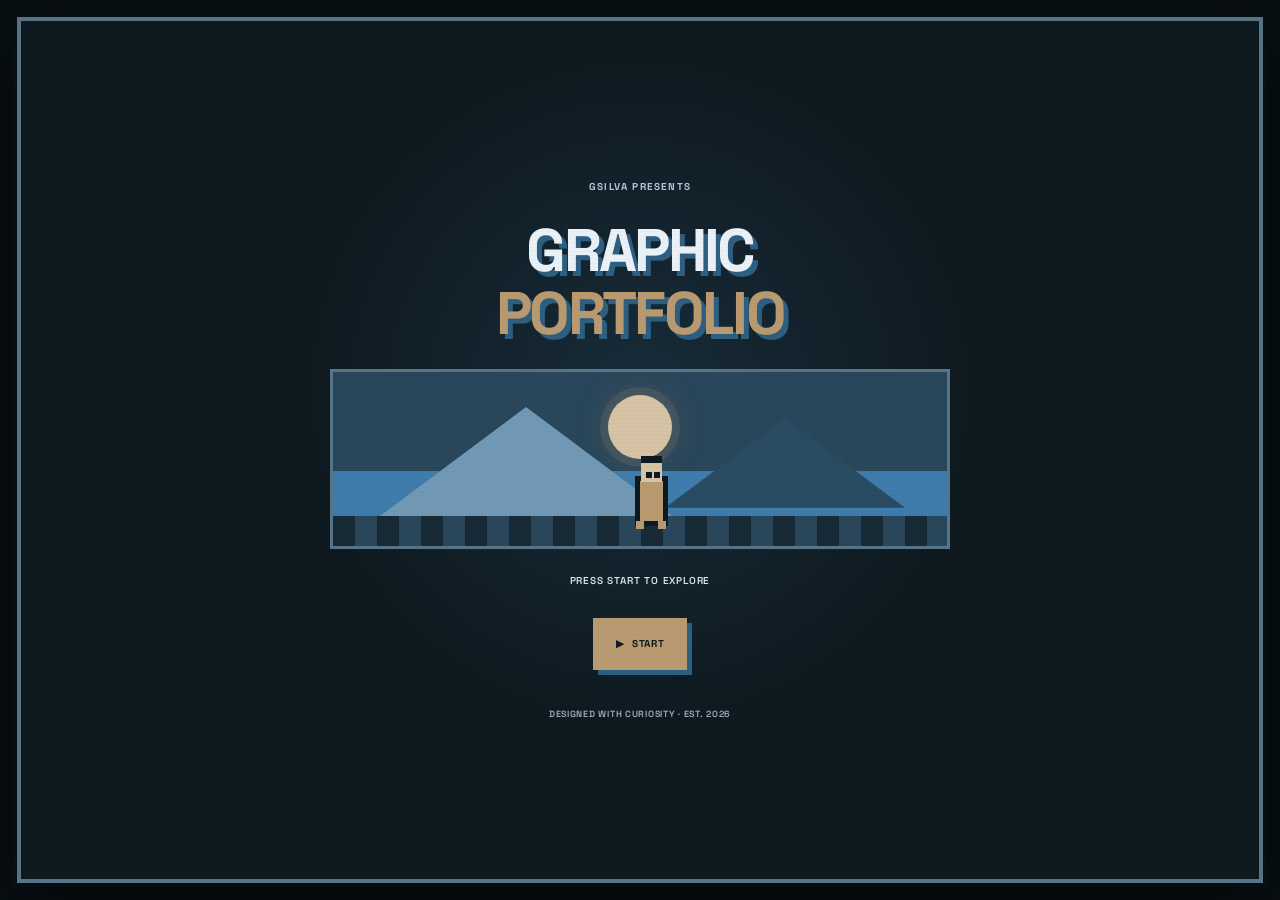
==== commit 976a5511: "Update index.html" ====
--- a/index.html
+++ b/index.html
@@ -3,9 +3,9 @@
 <head>
   <meta charset="UTF-8">
   <meta name="viewport" content="width=device-width, initial-scale=1.0">
-  <meta name="description" content="A graphic design portfolio presented as a playful retro desktop and game library.">
+  <meta name="description" content="A graphic design portfolio presented as a retro desktop and game library.">
   <meta name="theme-color" content="#17132e">
-  <title>PLAYER ONE — Graphic Design Portfolio</title>
+  <title>GSilva's — Graphic Design Portfolio</title>
   <link rel="preconnect" href="https://fonts.googleapis.com">
   <link rel="preconnect" href="https://fonts.gstatic.com" crossorigin>
   <link href="https://fonts.googleapis.com/css2?family=Inter:wght@400;500;600;700;800&family=Space+Grotesk:wght@400;500;600;700&display=swap" rel="stylesheet">
@@ -18,15 +18,15 @@
   <main class="screen-frame">
     <section class="boot-screen" id="bootScreen" aria-label="Portfolio welcome screen">
       <div class="boot-panel">
-        <p class="boot-kicker">INDEPENDENT GRAPHIC DESIGNER PRESENTS</p>
-        <div class="boot-logo" aria-label="Player One">PLAYER<span>ONE</span></div>
+        <p class="boot-kicker">GSILVA PRESENTS</p>
+        <div class="boot-logo" aria-label="Player One">GRAPHIC<span>PORTFOLIO</span></div>
         <div class="boot-pixel-art" aria-hidden="true">
           <div class="pixel-sun"></div><div class="pixel-mountain mountain-one"></div>
           <div class="pixel-mountain mountain-two"></div><div class="pixel-ground"></div>
           <div class="pixel-character"><i></i><b></b></div>
         </div>
-        <p class="boot-message">A PORTFOLIO QUEST / PRESS START TO EXPLORE</p>
-        <button class="start-button" id="startButton" type="button"><span>▶</span> START PORTFOLIO</button>
+        <p class="boot-message">PRESS START TO EXPLORE</p>
+        <button class="start-button" id="startButton" type="button"><span>▶</span>START</button>
         <p class="boot-footer">DESIGNED WITH CURIOSITY · EST. 2026</p>
       </div>
     </section>
@@ -43,9 +43,9 @@
         <div class="wallpaper-orbit orbit-one" aria-hidden="true"></div>
         <div class="wallpaper-orbit orbit-two" aria-hidden="true"></div>
         <div class="desktop-note">
-          <span class="note-label">WELCOME, PLAYER 01</span>
-          <strong>Make something<br>worth looking at.</strong>
-          <small>CLICK AN ICON TO OPEN A FOLDER</small>
+          <span class="note-label">WELCOME</span>
+          <strong>Give me a conversation,<br>ideas are better when talked about.</strong>
+          <small>CLICK AN ICON TO OPEN A PROJECT / INFO</small>
         </div>
 
         <div class="desktop-icons" aria-label="Desktop shortcuts">
@@ -56,32 +56,32 @@
             <span class="desktop-icon-art avatar-art"><i>01</i></span><span>ABOUT ME</span>
           </button>
           <button class="desktop-icon" data-open="skills" type="button">
-            <span class="desktop-icon-art inventory-art"><i>✦</i></span><span>SKILL TREE</span>
+            <span class="desktop-icon-art inventory-art"><i>✦</i></span><span>WORKING SKILLS</span>
           </button>
           <button class="desktop-icon" data-open="contact" type="button">
-            <span class="desktop-icon-art mail-art"><i>✉</i></span><span>CONTACT.EXE</span>
+            <span class="desktop-icon-art mail-art"><i>✉</i></span><span>CONTACTS</span>
           </button>
           <button class="desktop-icon recycle-icon" data-open="credits" type="button">
-            <span class="desktop-icon-art recycle-art"><i>↻</i></span><span>READ_ME.TXT</span>
+            <span class="desktop-icon-art recycle-art"><i>↻</i></span><span>READ ME</span>
           </button>
         </div>
 
         <div class="window-layer" id="windowLayer" aria-live="polite"></div>
 
-        <aside class="desktop-hint"><span class="hint-key">TIP</span> OPEN A FOLDER OR GAME TO EXPLORE THE PORTFOLIO</aside>
+        <aside class="desktop-hint"><span class="hint-key">TIP</span> BE PART OF A WORLD THAT QUESTIONS</aside>
       </div>
 
       <footer class="taskbar">
-        <button class="start-menu-button" id="startMenuButton" type="button"><span class="start-glyph">▦</span> START</button>
+        <button class="start-menu-button" id="startMenuButton" type="button"><span class="start-glyph">▦</span>START</button>
         <div class="taskbar-apps" id="taskbarApps" aria-label="Open windows"></div>
         <div class="taskbar-tray"><span class="tray-signal">▮▮▮</span><span id="taskClock">00:00</span></div>
       </footer>
 
       <div class="start-menu hidden" id="startMenu">
-        <div class="start-menu-head"><span class="mini-start-glyph">▦</span><div><strong>PLAYER ONE</strong><small>PORTFOLIO SYSTEM</small></div></div>
+        <div class="start-menu-head"><span class="mini-start-glyph">▦</span><div><strong>GSILVA's</strong><small>PORTFOLIO SYSTEM</small></div></div>
         <button data-open="projects" type="button"><span>▣</span> PROJECT LIBRARY</button>
-        <button data-open="about" type="button"><span>◉</span> ABOUT THE PLAYER</button>
-        <button data-open="skills" type="button"><span>✦</span> SKILL TREE</button>
+        <button data-open="about" type="button"><span>◉</span> ABOUT ME</button>
+        <button data-open="skills" type="button"><span>✦</span> WORKING SKILLS</button>
         <button data-open="contact" type="button"><span>✉</span> SEND A MESSAGE</button>
         <div class="start-menu-foot">PIXEL DESKTOP / BUILD 1996–2026</div>
       </div>
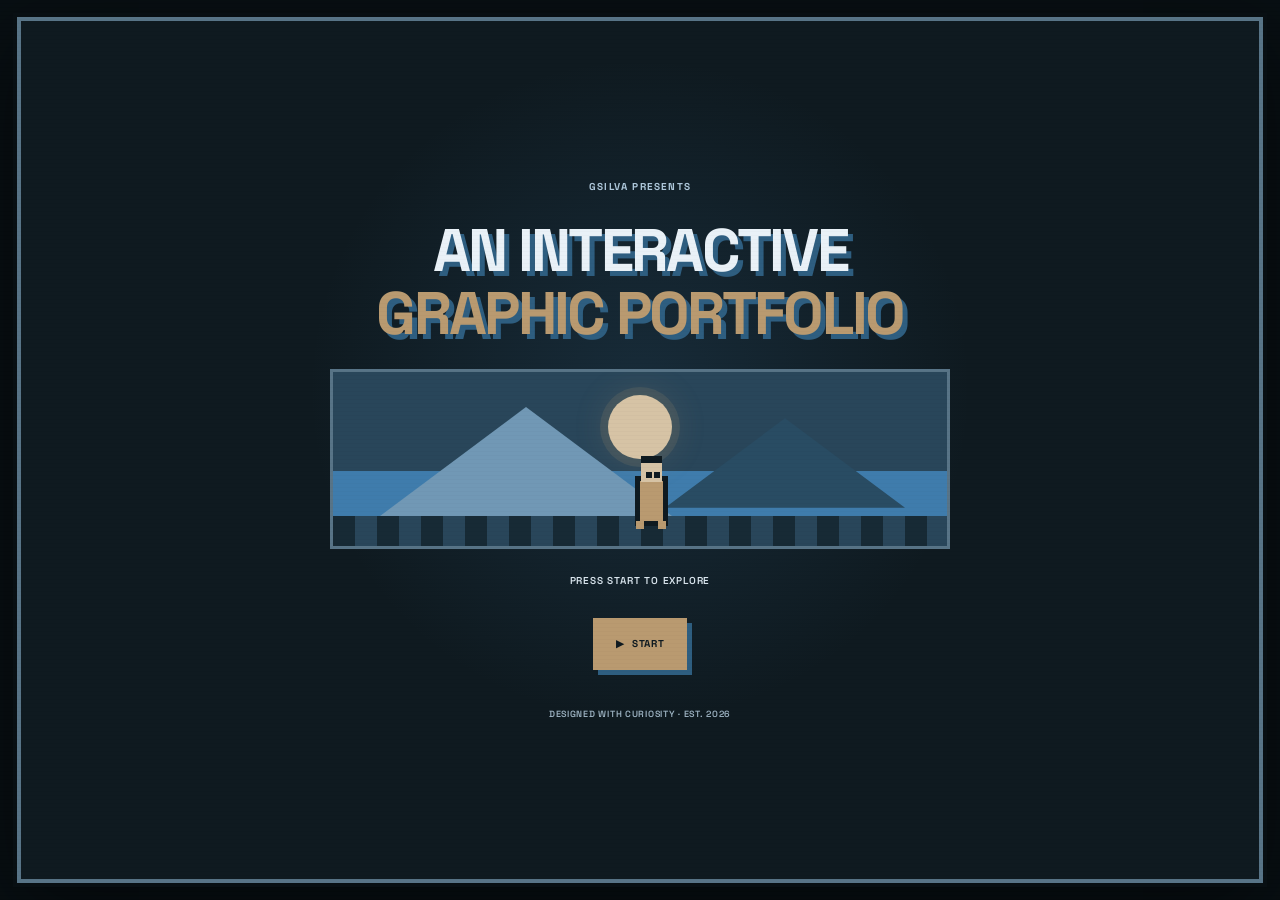
==== commit ef78c825: "Update boot logo text in index.html" ====
--- a/index.html
+++ b/index.html
@@ -19,7 +19,7 @@
     <section class="boot-screen" id="bootScreen" aria-label="Portfolio welcome screen">
       <div class="boot-panel">
         <p class="boot-kicker">GSILVA PRESENTS</p>
-        <div class="boot-logo" aria-label="Player One">GRAPHIC<span>PORTFOLIO</span></div>
+        <div class="boot-logo" aria-label="Player One">AN INTERACTIVE<span>GRAPHIC PORTFOLIO</span></div>
         <div class="boot-pixel-art" aria-hidden="true">
           <div class="pixel-sun"></div><div class="pixel-mountain mountain-one"></div>
           <div class="pixel-mountain mountain-two"></div><div class="pixel-ground"></div>
